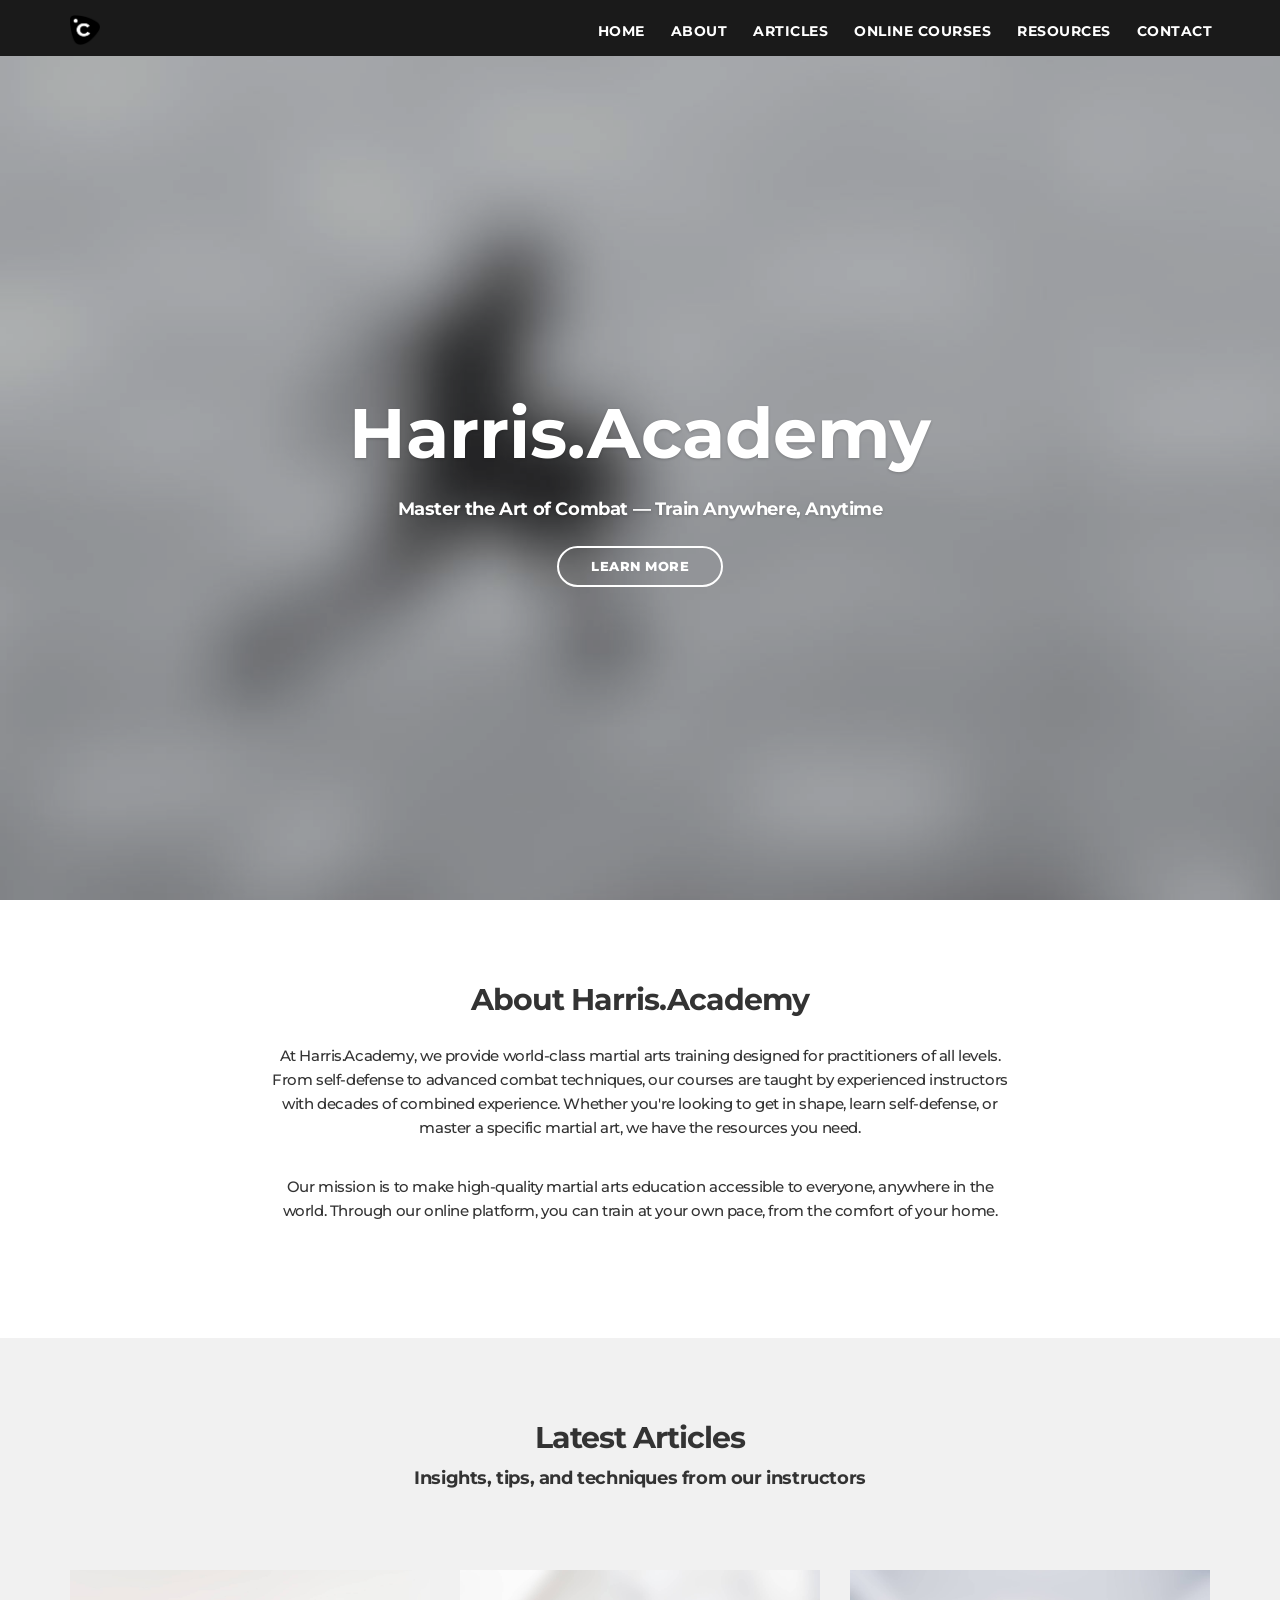
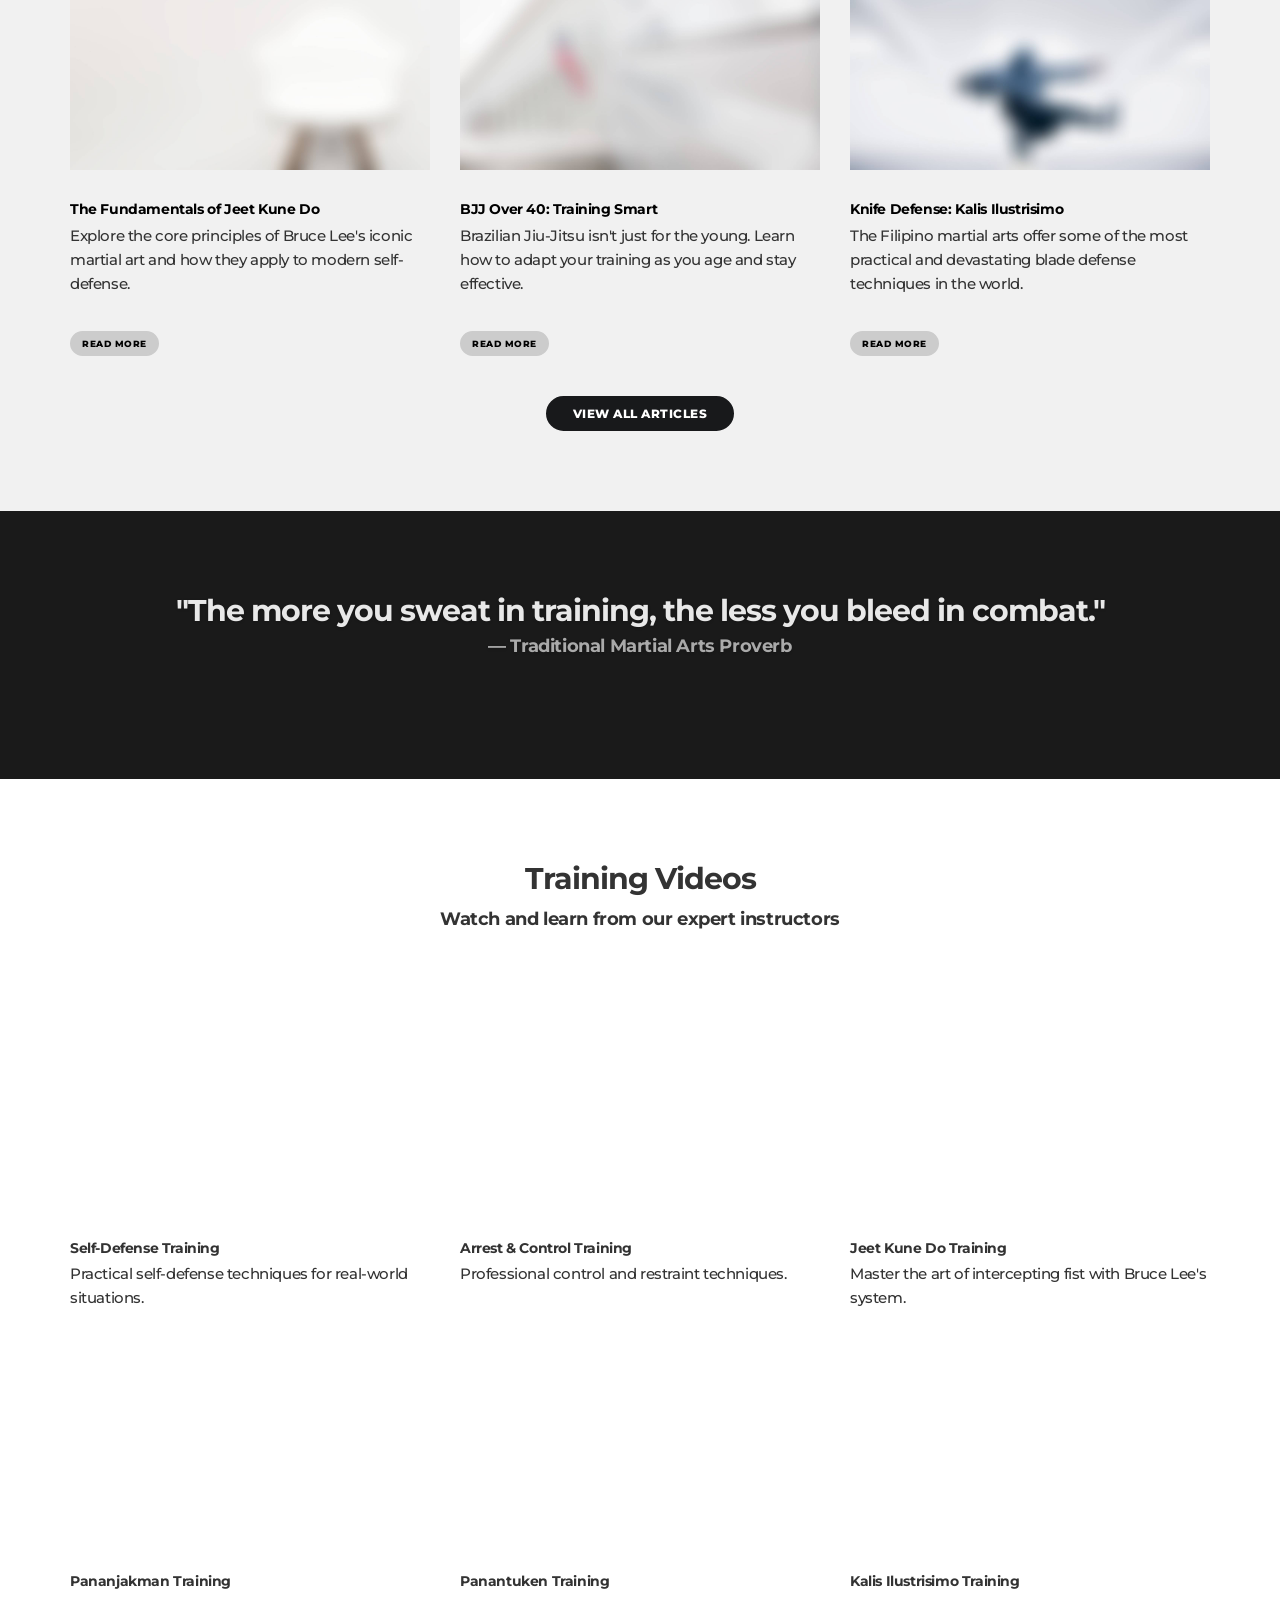
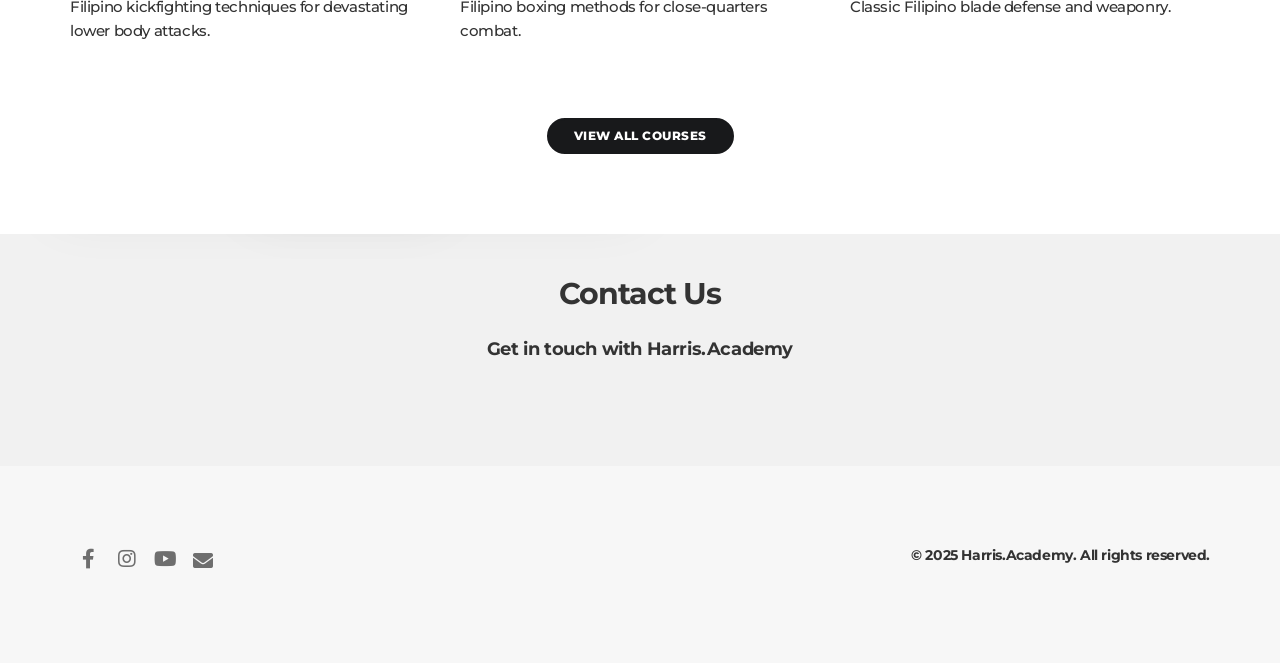
==== index.html @ e7376586 "Restructure site files to repo root for Vercel deployment" ====
<!DOCTYPE html>
<html lang="en">
  <head>
    <meta charset="utf-8">
    <meta http-equiv="X-UA-Compatible" content="IE=edge">
    <meta name="viewport" content="width=device-width, initial-scale=1">
    <link rel="shortcut icon" href="img/misc/favicon.png">
    <meta name="description" content="Harris.Academy - Martial Arts Training">
    <meta name="author" content="Harris.Academy">
    <title>Harris.Academy | Martial Arts Training
    </title>
    <link href="css/bootstrap.min.css" rel="stylesheet">
    <link href="css/main.css" rel="stylesheet">
    <link href="harris.css" rel="stylesheet">
  </head>
  <body class="top" id="page-top" data-spy="scroll" data-target=".navbar-fixed-top">

    <nav class="navbar navbar-custom navbar-fixed-top top-nav-collapse">
      <div class="container">
        <div class="navbar-header">
          <button class="navbar-toggle" type="button" data-toggle="collapse" data-target=".navbar-main-collapse"><span class="sr-only">Toggle navigation</span><span class="icon-bar"></span><span class="icon-bar"></span><span class="icon-bar"></span></button><a class="navbar-brand page-scroll" href="index.html">
              <img class="logo" src="img/logo.png" alt="Harris.Academy"><img class="logodark" src="img/logodark.png" alt="Harris.Academy"></a>
        </div>
        <div class="collapse navbar-collapse navbar-main-collapse">
          <ul class="nav navbar-nav navbar-right">
            <li class="hidden"><a href="#page-top"></a></li>
            <li><a href="index.html">Home</a></li>
            <li><a href="about.html">About</a></li>
            <li><a href="articles.html">Articles</a></li>
            <li><a href="courses.html">Online Courses</a></li>
            <li><a href="resources.html">Resources</a></li>
            <li><a href="#contact">Contact</a></li>
          </ul>
        </div>
      </div>
    </nav>
    <header class="intro" data-background="img/main/30.jpg">
      <div class="overlay"></div>
      <div class="intro-body">
        <h1>Harris.Academy</h1>
        <h4>Master the Art of Combat — Train Anywhere, Anytime</h4>
        <a class="btn btn-border btn-lg page-scroll" href="#about">Learn More</a>
      </div>
    </header>
    <section class="section-small" id="about">
      <div class="container">
        <div class="row">
          <div class="col-lg-8 col-lg-offset-2 text-center">
            <h2>About Harris.Academy</h2>
            <p>At Harris.Academy, we provide world-class martial arts training designed for practitioners of all levels. From self-defense to advanced combat techniques, our courses are taught by experienced instructors with decades of combined experience. Whether you're looking to get in shape, learn self-defense, or master a specific martial art, we have the resources you need.</p>
            <p>Our mission is to make high-quality martial arts education accessible to everyone, anywhere in the world. Through our online platform, you can train at your own pace, from the comfort of your home.</p>
          </div>
        </div>
      </div>
    </section>
    <section class="section-small bg-gray2" id="articles">
      <div class="container">
        <div class="row text-center">
          <h2>Latest Articles</h2>
          <h4>Insights, tips, and techniques from our instructors</h4>
        </div>
        <div class="row grid-pad">
          <div class="col-sm-6 col-md-4">
            <a href="article.html"><img class="img-responsive center-block" src="img/main/42.jpg" alt="">
              <h5>The Fundamentals of Jeet Kune Do</h5></a>
            <p>Explore the core principles of Bruce Lee's iconic martial art and how they apply to modern self-defense.</p>
            <a class="btn btn-gray btn-xs" href="article.html">Read more</a>
          </div>
          <div class="col-sm-6 col-md-4">
            <a href="article.html"><img class="img-responsive center-block" src="img/main/41.jpg" alt="">
              <h5>BJJ Over 40: Training Smart</h5></a>
            <p>Brazilian Jiu-Jitsu isn't just for the young. Learn how to adapt your training as you age and stay effective.</p>
            <a class="btn btn-gray btn-xs" href="article.html">Read more</a>
          </div>
          <div class="col-sm-6 col-md-4">
            <a href="article.html"><img class="img-responsive center-block" src="img/main/11.jpg" alt="">
              <h5>Knife Defense: Kalis Ilustrisimo</h5></a>
            <p>The Filipino martial arts offer some of the most practical and devastating blade defense techniques in the world.</p>
            <a class="btn btn-gray btn-xs" href="article.html">Read more</a>
          </div>
        </div>
        <div class="row text-center">
          <a class="btn btn-dark" href="articles.html">View All Articles</a>
        </div>
      </div>
    </section>
    <section class="bg-dark section-small text-center" style="min-height: 200px; display: flex; align-items: center; justify-content: center; padding: 80px 0;">
      <div class="container">
        <h2 style="margin-bottom: 20px;">"The more you sweat in training, the less you bleed in combat."</h2>
        <h4 class="dark-gray">— Traditional Martial Arts Proverb</h4>
      </div>
    </section>
    <section class="section-small" id="videos">
      <div class="container">
        <div class="row text-center">
          <h2>Training Videos</h2>
          <h4>Watch and learn from our expert instructors</h4>
        </div>
        <div class="row grid-pad">
          <div class="col-sm-6 col-md-4">
            <div class="embed-responsive embed-responsive-16by9">
              <iframe src="https://player.vimeo.com/video/1188746094?h=a420d07b43" allowfullscreen></iframe>
            </div>
            <h5>Self-Defense Training</h5>
            <p>Practical self-defense techniques for real-world situations.</p>
          </div>
          <div class="col-sm-6 col-md-4">
            <div class="embed-responsive embed-responsive-16by9">
              <iframe src="https://player.vimeo.com/video/1188745778?h=ada3bbeebc" allowfullscreen></iframe>
            </div>
            <h5>Arrest & Control Training</h5>
            <p>Professional control and restraint techniques.</p>
          </div>
          <div class="col-sm-6 col-md-4">
            <div class="embed-responsive embed-responsive-16by9">
              <iframe src="https://player.vimeo.com/video/1188745953?h=18d947d482" allowfullscreen></iframe>
            </div>
            <h5>Jeet Kune Do Training</h5>
            <p>Master the art of intercepting fist with Bruce Lee's system.</p>
          </div>
          <div class="col-sm-6 col-md-4">
            <div class="embed-responsive embed-responsive-16by9">
              <iframe src="https://player.vimeo.com/video/1188746008?h=ba9200f9ee" allowfullscreen></iframe>
            </div>
            <h5>Pananjakman Training</h5>
            <p>Filipino kickfighting techniques for devastating lower body attacks.</p>
          </div>
          <div class="col-sm-6 col-md-4">
            <div class="embed-responsive embed-responsive-16by9">
              <iframe src="https://player.vimeo.com/video/1188746030?h=68c624669d" allowfullscreen></iframe>
            </div>
            <h5>Panantuken Training</h5>
            <p>Filipino boxing methods for close-quarters combat.</p>
          </div>
          <div class="col-sm-6 col-md-4">
            <div class="embed-responsive embed-responsive-16by9">
              <iframe src="https://player.vimeo.com/video/1188745983?h=2b3f01112d" allowfullscreen></iframe>
            </div>
            <h5>Kalis Ilustrisimo Training</h5>
            <p>Classic Filipino blade defense and weaponry.</p>
          </div>
        </div>
        <div class="row text-center">
          <a class="btn btn-dark" href="courses.html">View All Courses</a>
        </div>
      </div>
    </section>
    <section class="bg-gray2" id="contact" style="padding: 40px 0;">
      <div class="container">
        <div class="row text-center">
          <h2>Contact Us</h2>
          <h4>Get in touch with Harris.Academy</h4>
        </div>
        <div class="row text-center">
          <div class="col-md-4 col-md-offset-2">
            <h5><i class="fa fa-envelope fa-fw"></i> Email</h5>
            <p>contact@harris.academy</p>
          </div>
          <div class="col-md-4">
            <h5><i class="fa fa-phone fa-fw"></i> Phone</h5>
            <p>+1 (555) 123-4567</p>
          </div>
        </div>
      </div>
    </section>
    <section class="section-small bg-gray footer">
      <div class="container">
        <div class="row">
          <div class="col-lg-4">
            <ul class="list-inline no-pad">
              <li><a href="#"><i class="fab fa-facebook-f fa-fw fa-lg"></i></a></li>
              <li><a href="#"><i class="fab fa-instagram fa-fw fa-lg"></i></a></li>
              <li><a href="#"><i class="fab fa-youtube fa-fw fa-lg"></i></a></li>
              <li><a href="#"><i class="fa fa-envelope fa-fw fa-lg"></i></a></li>
            </ul>
          </div>
          <div class="col-lg-4 col-lg-offset-4 text-right">
            <h5 class="no-pad">&copy; 2025 Harris.Academy. All rights reserved.</h5>
          </div>
        </div>
      </div>
    </section>
    <a class="topbtn page-scroll" href="#page-top"></a>
    <script src="js/jquery-3.3.1.min.js"></script>
    <script src="js/bootstrap.min.js"></script>
    <script src="js/jquery.easing.min.js"></script>
    <script src="js/jquery.countdown.min.js"></script>
    <script src="js/device.min.js"></script>
    <script src="js/form.min.js"></script>
    <script src="js/jquery.placeholder.min.js"></script>
    <script src="js/jquery.shuffle.min.js"></script>
    <script src="js/jquery.parallax.min.js"></script>
    <script src="js/jquery.circle-progress.min.js"></script>
    <script src="js/jquery.swipebox.min.js"></script>
    <script src="js/wow.min.js"></script>
    <script src="js/jquery.smartmenus.js"></script>
    <script src="js/main.js"></script>
  </body>
</html>
---- css/main.css ----
@charset "UTF-8";
/*!
    Concept - Smart multi-purpose html5 template
    To use this template you must have a license purchased at Themeforest (themeforest.com)
    Copyright 2000-2095 ForBetterWeb.com
 */
/*------------------------------------------------------------------

Table of contents
* Fonts
* Plugins
* Base structure
  * Preloader
  * Buttons
  * NavBar
  * Backgrounds and font color
  * Intro
    * Intro solid color
    * Video background
  * Forms
    * Subscribe form
  * Countdown
  * News - Blog grid
  * Team
  * Contact
  * Quote
  * Facts
  * Map
  * Carousel
    * Shop thumbnails carousel
  * Animated mouse
  * Text rotator
  * Number scroller
  * Testimonials
  * Portfolio
  * Pricing
  * Miscellaneous
  * Pager
  * Bars and charts
  * Shop
  * Media Queries
  * Magic background
  * Footer
* Stop animation on mobile device
* Icons
* Demo page

-------------------------------------------------------------------*/
/* Fonts */
@import "https://fonts.googleapis.com/css?family=Montserrat:200,500,700,800|Gloria+Hallelujah";
/* Fonts and Plugins */
@import url(../fonts/fontawesome/css/fontawesome.min.css);
@import url(../fonts/fontawesome/css/brands.min.css);
@import url(../fonts/fontawesome/css/solid.min.css);
@import url(../fonts/ionicons/css/ionicons.min.css);
@import url(../js/vegas/vegas.min.css);
@import url(animate.min.css);
@import url(swipebox.css);
/* Base structure */
html {
  width: 100% !important;
  height: 100% !important;
}

body {
  width: 100% !important;
  height: 100% !important;
  font: 500 15px/1.6 Montserrat, sans-serif;
  letter-spacing: -0.4px;
  background-color: #fff;
  -webkit-font-smoothing: antialiased;
}

h1, h2, h3, h4, h5, h6 {
  margin: 0 0 25px;
  line-height: 1.3;
  font-weight: 700;
  letter-spacing: -1px;
}

h3, h4, h5, h6 {
  letter-spacing: -0.4px;
}

/* Preloader */
#preloader {
  top: 0;
  left: 0;
  right: 0;
  bottom: 0;
  position: absolute;
  background-color: #fff;
  z-index: 99999;
  height: 100%;
  width: 100%;
  overflow: hidden;
}

#status {
  position: absolute;
  left: 47%;
  top: 50%;
  margin: auto;
  width: 49px;
  height: 49px;
  border-radius: 50%;
  display: inline-block;
  vertical-align: middle;
  background: #999;
  animation: 1.15s infinite ease-in-out;
  -webkit-animation: 1.15s infinite ease-in-out;
  -moz-animation: 1.15s infinite ease-in-out;
  animation-name: loader;
  -webkit-animation-name: loader;
  -moz-animation-name: loader;
}
#status:before, #status:after {
  animation: 1.15s infinite ease-in-out;
  -webkit-animation: 1.15s infinite ease-in-out;
  -moz-animation: 1.15s infinite ease-in-out;
}
#status:before, #status:after {
  width: 100%;
  height: 100%;
  border-radius: 50%;
  position: absolute;
  top: 0;
  left: 0;
}

@keyframes loader {
  from {
    transform: scale(0);
    opacity: 1;
  }
  to {
    transform: scale(1);
    opacity: 0.5;
  }
}
@-ms-keyframes loader {
  from {
    -ms-transform: scale(0);
    opacity: 1;
  }
  to {
    -ms-transform: scale(1);
    opacity: 0.5;
  }
}
@-webkit-keyframes loader {
  from {
    -webkit-transform: scale(0);
    opacity: 1;
  }
  to {
    -webkit-transform: scale(1);
    opacity: 0.5;
  }
}
@-moz-keyframes loader {
  from {
    -moz-transform: scale(0);
    opacity: 1;
  }
  to {
    -moz-transform: scale(1);
    opacity: 0.5;
  }
}
.no-transform {
  text-transform: none;
}

p {
  margin: 0 0 35px;
}

a {
  text-decoration: none;
  color: #000;
  -webkit-transition: all 0.3s ease;
  -moz-transition: all 0.3s ease;
  transition: all 0.3s ease;
}
a img {
  -webkit-transition: all 0.3s ease;
  -moz-transition: all 0.3s ease;
  transition: all 0.3s ease;
}

img {
  -webkit-filter: blur(0);
  filter: blur(0);
}

a, img, :focus, input {
  outline: none !important;
}

a:hover, a:focus {
  color: #666;
  text-decoration: none;
}
a img:hover {
  opacity: 0.75;
}

.no-pad {
  padding-top: 0 !important;
  padding-right: 0 !important;
  padding-bottom: 0 !important;
  padding-left: 0 !important;
  margin-top: 0 !important;
  margin-right: 0 !important;
  margin-bottom: 0 !important;
  margin-left: 0 !important;
}

.no-pad-btm {
  padding-bottom: 0 !important;
  margin-bottom: 0 !important;
}

.no-pad-top {
  padding-top: 0 !important;
}

.overlay {
  background: rgba(7, 9, 21, 0.5);
}

.overlay-white {
  background: rgba(255, 255, 255, 0.85);
  color: #555 !important;
  text-shadow: none;
}

.overlay, .overlay-white {
  width: 100%;
  height: 100%;
  position: absolute;
  z-index: -1;
  top: 0;
  left: 0;
}

.image-overlay {
  padding: 0;
  margin-top: -150px;
  z-index: 999;
  position: relative;
}

@media (max-width: 1199px) {
  .image-overlay {
    margin-top: 0;
  }
}
.breadcrumb {
  background-color: transparent;
  padding: 15px 15px;
}

section, .section {
  position: relative;
  z-index: 992;
  padding-top: 160px;
  padding-bottom: 160px;
  background-color: #fff;
  overflow: hidden;
}

.section-small {
  padding-top: 80px;
  padding-bottom: 80px;
  min-height: auto !important;
}

.section-offcet {
  overflow: inherit;
}

.list-inline > li {
  padding-bottom: 10px;
  vertical-align: bottom;
}

input, textarea {
  border-radius: 50px !important;
}

.dropdown-menu, .panel, .progress, .list-group-item, select {
  border-radius: 6px !important;
}

.nav .label {
  padding: 0.4em 0.7em 0.3em 0.7em;
}

.label-danger {
  background-color: #c00;
}

.badge {
  line-height: inherit;
  border-radius: 15px !important;
}

.dark-gray {
  color: #999;
}

.gray {
  color: #ccc;
}

.blue {
  color: #5bc0df;
}

.violet {
  color: #ff4081;
}

.pastel {
  color: #9aa8b1;
}

.text-black {
  color: #000;
}

.white {
  color: #fff;
}

/* Buttons */
.btn {
  font-size: 12px !important;
  letter-spacing: 0.5px;
  outline: 0;
  text-transform: uppercase;
  -webkit-transition: all 0.3s ease-in-out;
  -moz-transition: all 0.3s ease-in-out;
  transition: all 0.3s ease-in-out;
  text-shadow: none;
  text-decoration: none;
  padding: 7px 25px;
  border-radius: 40px;
  font-weight: 800;
}
.btn:hover {
  box-shadow: none;
}

.btn-lg {
  font-size: 13px !important;
  padding: 10px 32px;
}

.btn-sm {
  font-size: 10px !important;
}

.btn-xs {
  font-size: 9px !important;
  padding: 4px 10px;
}

.btn-border {
  border: 2px solid #fff;
  color: #fff !important;
  background-color: transparent;
}

.btn-dark-border {
  border: 2px solid #000;
  color: #000;
  background-color: transparent;
}

.btn-white {
  border: 2px solid #fff;
  color: #000 !important;
  background-color: #fff;
  box-shadow: 0 0 20px 0 rgba(0, 0, 0, 0.05);
}

.btn-gray {
  border: 2px solid #ccc;
  background-color: #ccc;
  color: #000 !important;
}

.btn-dark {
  border: 2px solid #18191B;
  background-color: #18191B;
  color: #fff !important;
}

.btn-Concept {
  border: 2px solid #9aa8b1;
  background-color: #9aa8b1;
  color: #fff !important;
}

.btn-violet {
  border: 2px solid #ff4081;
  background-color: #ff4081;
  color: #fff !important;
}

.btn-border:focus, .btn-dark-border:focus, .btn-gray:focus, .btn-border:focus, .btn-white:focus, .btn-Concept:focus, .btn-violet:focus {
  opacity: 1;
}

.btn:hover {
  opacity: 0.85 !important;
}

.input-group-lg > .form-control, .input-group-lg > .input-group-addon, .input-group-lg > .input-group-btn > .btn {
  border-radius: 50px;
  margin: 0;
}

.input-group-btn .btn {
  margin-left: -30px !important;
  z-index: 9;
}

a .fa, a .icon {
  text-decoration: none;
  -webkit-transition: all 0.3s ease-in-out;
  -moz-transition: all 0.3s ease-in-out;
  transition: all 0.3s ease-in-out;
}

.iconsmall {
  font-size: 46px;
  float: left;
  line-height: 54px;
  padding-right: 10px;
}

.icon-big {
  font-size: 80px !important;
  display: block !important;
  line-height: 75px !important;
  padding: 15px;
}

.intro-body .icon-big {
  padding: 20px;
}

.classic {
  font-family: "Gloria Hallelujah";
  font-weight: normal !important;
  letter-spacing: 0;
  transform: rotate(-3deg) !important;
  -moz-transform: rotate(-3deg) !important;
  -webkit-transform: rotate(-3deg) !important;
  text-transform: none;
  display: inline-block;
  font-size: 22px;
  padding: 5px;
}

.classic-gradient {
  background: -moz-linear-gradient(#ccc, #000);
  background: -webkit-linear-gradient(#ccc, #000);
  background: linear-gradient(#ccc, #000);
  color: transparent;
  background-clip: text;
  -webkit-background-clip: text;
}

.classic-big {
  font-size: 70px !important;
  line-height: 60px;
  font-weight: normal !important;
  letter-spacing: -1px !important;
  text-transform: none !important;
  padding-bottom: 0;
  display: block;
}

.bg-dark .classic {
  background: transparent;
  color: #fff;
}

.text-gradient {
  background: linear-gradient(to bottom left, #aee5ff, #005279);
  -webkit-background-clip: text;
  -webkit-text-fill-color: transparent;
}

.text-gradient-gray {
  background: linear-gradient(to bottom left, #ccc, #000);
  -webkit-background-clip: text;
  -webkit-text-fill-color: transparent;
}

::-moz-selection, ::selection {
  color: #fff;
  background: #000;
}

ul, ol {
  margin-bottom: 1.5em;
}

a .la {
  opacity: 0.6 !important;
}
a .la:hover {
  opacity: 0.9;
}

.float-left {
  float: left;
}

.float-right {
  float: right;
}

.fa {
  vertical-align: middle;
}

/* NavBar */
.navbar-custom {
  font-family: Montserrat, sans-serif;
  margin-bottom: 0;
  border-bottom: transparent;
  text-transform: uppercase;
  color: rgba(0, 0, 0, 0.9);
  -webkit-transition: all 0.8s ease;
  -moz-transition: all 0.8s ease;
  transition: all 0.8s ease;
}
.navbar-custom .navbar-brand {
  font-size: 32px;
  font-weight: 500;
  letter-spacing: -0.01em;
  text-transform: none;
  /* padding: 17px 5px 12px 15px; */
}
.navbar-custom img {
  display: inline-block;
}
.navbar-custom.top-nav-collapse {
  background-color: #fff;
  /* border-bottom: 1px solid #eee; */
}
.navbar-custom.top-nav-collapse a {
  color: #000;
}
.navbar-custom.top-nav-collapse .navbar-brand {
  font-size: 22px;
}

.navbar-fixed-top .container {
  width: auto;
}

@media (min-width: 1200px) {
  .top-nav-collapse .container {
    width: 1170px !important;
  }
}
.navbar-custom .navbar-brand .logo {
  max-height: 42px;
  display: inline-block;
}

.logoborder {
  border: 1px solid #fff;
  padding: 12px 18px;
  max-height: 48px !important;
  margin-top: -10px;
  font-size: 20px;
}

.logobig {
  font-size: 30px;
}
.logobig .icon-big {
  line-height: 1px;
  margin-top: -25px;
}

.logobig .classic {
  font-size: 36px;
  transform: rotate(0) !important;
  -moz-transform: rotate(0) !important;
  -webkit-transform: rotate(0) !important;
}

.logodark.classic {
  font-size: 40px;
  margin-top: -8px;
}

.supcircle {
  background-color: #5bc0de;
  color: #fff;
  padding: 4px 8px;
  font-size: 16px;
  position: absolute;
  margin: 14px -15px;
  line-height: 16px;
  border-radius: 50% !important;
  font-weight: bold;
}

.navbar-custom.top-nav-collapse .navbar-brand .logo {
  max-height: 24px;
}
.navbar-custom .navbar-brand .logodark {
  display: none;
}
.navbar-custom.top-nav-collapse .navbar-brand .logodark, .navbar-custom .navbar-brand .logo {
  display: inline-block;
}
.navbar-custom.top-nav-collapse .navbar-brand .logo {
  display: none;
}
.navbar-custom.top-nav-collapse .navbar-brand .logodark {
  max-height: 30px;
}
.navbar-custom .navbar-brand i {
  vertical-align: middle;
}
.navbar-custom .navbar-brand:focus {
  outline: 0;
}
.navbar-custom .navbar-brand .navbar-toggle {
  padding: 4px 6px;
  font-size: 16px;
  color: #fff;
}
.navbar-custom .navbar-brand .navbar-toggle:focus, .navbar-custom .navbar-brand .navbar-toggle:active {
  outline: 0;
}

.nav > li > a {
  padding: 21px 13px 15px;
}

.navbar-custom a {
  color: #fff;
  font-size: 14px;
  text-transform: uppercase;
  text-decoration: none;
  letter-spacing: 0.5px;
  font-weight: 700;
}
.navbar-custom .nav li a {
  -webkit-transition: all 0.4s ease-in-out;
  -moz-transition: all 0.4s ease-in-out;
  transition: all 0.4s ease-in-out;
}
.navbar-custom .nav li a:hover, .navbar-custom .nav li a:focus, .navbar-custom .nav li a:active {
  outline: 0;
  background-color: transparent;
}
.navbar-custom .nav li.active {
  outline: 0;
  background-color: transparent !important;
}
.navbar-custom .nav li.active a {
  color: #789 !important;
}
.navbar-custom .nav li.active a:hover {
  color: #789;
}

.dropdown-menu {
  background-color: rgba(255, 255, 255, 0.95);
  color: #fff;
  min-width: 230px !important;
  right: 0;
  left: auto;
  border: 0;
}
.dropdown-menu > li > a {
  font-size: 11px;
  padding: 11px 18px;
  white-space: nowrap;
}
.dropdown-menu > .active > a {
  color: #333 !important;
  background-color: transparent;
}
.dropdown-menu > .active > a:focus, .dropdown-menu > .active > a:hover {
  background-color: transparent;
}

.nav .open > a {
  background-color: transparent;
  border-color: transparent;
}
.nav .open > a:focus, .nav .open > a:hover {
  background-color: transparent;
  border-color: transparent;
}

.search-form {
  margin: 5px 10px;
  width: 250px;
  font-size: 14px;
}
.search-form .form-control {
  color: #ccc !important;
}

.search-button {
  width: 42px;
  height: 40px;
  line-height: 38px;
  margin-top: -12px;
  position: absolute;
  top: 50%;
  right: 12px;
  overflow: hidden;
  background: transparent;
  color: #888;
  border: none;
  outline: none;
}

.search-form {
  padding: 10px;
  width: 100%;
  border-bottom: #555;
  margin: 0;
}

.nav .badge {
  color: #fff;
  padding: 5px 6px 4px 7px;
  position: absolute;
  margin: -10px -4px;
  line-height: 1;
  border-radius: 50% !important;
  border: #dadada 2px solid;
}

.navbar-toggle {
  padding: 10px 0;
}
.navbar-toggle .icon-bar {
  width: 30px;
  border-radius: 0;
  background: #fff;
}

.top-nav-collapse .icon-bar {
  background: #333;
}

.navbar-custom.nav-bright a {
  color: #333;
}

.vmenu {
  display: inline-block;
  margin: 0;
  padding: 0;
}

a.btn-nav .btn {
  margin: 30px 0 109px;
}

.navbar-custom .nav .dropdown-menu li a.btn-nav:hover {
  background-color: transparent;
}

.menu-divider {
  width: 1px;
  border-right: 1px solid #b3b3b3;
  line-height: 18px;
  margin: 23px 15px 0;
}

.dropdown-menu strong {
  padding: 20px 0 16px 18px;
  display: block;
  font-size: 13px;
  font-weight: bold;
  line-height: 1px;
  color: #555 !important;
}

.nav .active {
  height: auto !important;
}

.dropdown-menu {
  padding: 10px 0;
}

.navbar-nav:not(.sm-collapsible) ul .caret {
  position: absolute;
  right: 0;
  margin-top: 6px;
  margin-right: 15px;
  border-top: 4px solid transparent;
  border-bottom: 4px solid transparent;
  border-left: 4px dashed;
}
.navbar-nav:not(.sm-collapsible) ul a.has-submenu {
  padding-right: 30px;
}
.navbar-nav.sm-collapsible .caret, .navbar-nav.sm-collapsible ul .caret {
  position: absolute;
  right: 0;
  margin: -25px 14px 0 0;
  padding: 0;
  width: 32px;
  height: 26px;
  line-height: 24px;
  text-align: center;
  border-width: 1px;
  border-style: solid;
}
.navbar-nav.sm-collapsible .caret:before {
  content: "+";
  font-family: monospace;
  font-size: 20px;
}
.navbar-nav.sm-collapsible .open > a > .caret:before {
  content: "-";
}
.navbar-nav.sm-collapsible a.has-submenu {
  padding-right: 50px;
}
.navbar-nav.sm-collapsible[data-sm-skip-collapsible-behavior] .caret, .navbar-nav.sm-collapsible[data-sm-skip-collapsible-behavior] ul .caret {
  position: static;
  margin: 0 0 0 2px;
  padding: 0;
  width: 0;
  height: 0;
  border-top: 4px dashed;
  border-right: 4px solid transparent;
  border-bottom: 0;
  border-left: 4px solid transparent;
}
.navbar-nav.sm-collapsible[data-sm-skip-collapsible-behavior] .caret:before {
  content: "" !important;
}
.navbar-nav.sm-collapsible[data-sm-skip-collapsible-behavior] a.has-submenu {
  padding-right: 15px;
}
.navbar-nav span.scroll-up, .navbar-nav span.scroll-down {
  position: absolute;
  display: none;
  visibility: hidden;
  height: 20px;
  overflow: hidden;
  text-align: center;
}
.navbar-nav span.scroll-up-arrow {
  position: absolute;
  top: -2px;
  left: 50%;
  margin-left: -8px;
  width: 0;
  height: 0;
  overflow: hidden;
  border-top: 7px dashed transparent;
  border-right: 7px dashed transparent;
  border-bottom: 7px solid;
  border-left: 7px dashed transparent;
}
.navbar-nav span.scroll-down-arrow {
  position: absolute;
  left: 50%;
  margin-left: -8px;
  width: 0;
  height: 0;
  overflow: hidden;
  border-top: 7px dashed transparent;
  border-right: 7px dashed transparent;
  border-bottom: 7px solid;
  border-left: 7px dashed transparent;
  top: 6px;
  border-top: 7px solid;
  border-right: 7px dashed transparent;
  border-bottom: 7px dashed transparent;
  border-left: 7px dashed transparent;
}
.navbar-nav.sm-collapsible ul .dropdown-menu > li > a, .navbar-nav.sm-collapsible ul .dropdown-menu .dropdown-header {
  padding-left: 35px;
}
.navbar-nav.sm-collapsible ul ul .dropdown-menu > li > a, .navbar-nav.sm-collapsible ul ul .dropdown-menu .dropdown-header {
  padding-left: 45px;
}
.navbar-nav.sm-collapsible ul ul ul .dropdown-menu > li > a, .navbar-nav.sm-collapsible ul ul ul .dropdown-menu .dropdown-header {
  padding-left: 55px;
}
.navbar-nav.sm-collapsible ul ul ul ul .dropdown-menu > li > a, .navbar-nav.sm-collapsible ul ul ul ul .dropdown-menu .dropdown-header {
  padding-left: 65px;
}
.navbar-nav .dropdown-menu > li > a {
  white-space: normal;
}
.navbar-nav ul.sm-nowrap > li > a {
  white-space: nowrap;
}
.navbar-nav.sm-collapsible ul.sm-nowrap > li > a {
  white-space: normal;
}

.navbar-right ul.dropdown-menu {
  left: auto;
  right: 0;
}

.dropdown-menu .fa {
  opacity: 0.5 !important;
  line-height: 13px !important;
}

.nav .fa {
  font-size: 16px;
  line-height: 1px;
}
.nav .fa-angle-down {
  font-size: 13px;
}
.nav .fa, .nav a .fa {
  opacity: 1 !important;
}
.nav .fa-plus {
  font-size: 12px;
}

@media (min-width: 991px) {
  .search-form input {
    background: transparent;
    border: 0;
    width: 200px;
  }

  .navbar-custom {
    padding: 40px 30px;
    border-bottom: 0;
    background: transparent;
  }
  .navbar-custom.top-nav-collapse {
    padding: 0 30px;
    background-color: #fff;
  }
  .navbar-custom .nav .dropdown-menu li a:hover {
    background-color: #ddd;
  }

  @-webkit-keyframes fadeInUniversal {
    0% {
      opacity: 0;
      transform: translate(0, -40px);
    }
    100% {
      opacity: 1;
      transform: translate(0, 0);
    }
  }
  @keyframes fadeInUniversal {
    0% {
      opacity: 0;
      transform: translate(0, -40px);
    }
    100% {
      opacity: 1;
      transform: translate(0, 0);
    }
  }
  li:hover ul.dropdown-menu {
    opacity: 1;
    -webkit-animation: fadeInUniversal 0.7s;
    animation: fadeInUniversal 0.7s;
    -webkit-animation-fill-mode: forwards;
    animation-fill-mode: forwards;
  }

  ul.nav li.dropdown:hover > ul.dropdown-menu {
    display: block;
  }

  .navbar-left {
    float: right !important;
  }

  ul.dropdown-menu.columns-2 {
    left: 0 !important;
    padding: 20px 22px 25px;
  }
  ul.dropdown-menu.columns-3 {
    left: 0 !important;
    padding: 20px 22px 25px;
    -moz-column-count: 3;
    -webkit-column-count: 3;
    column-count: 3;
    min-width: 860px !important;
  }
  ul.dropdown-menu.columns-2 {
    -moz-column-count: 2;
    -webkit-column-count: 2;
    column-count: 2;
    min-width: 380px !important;
  }

  .columns2 .btn-white, .columns3 .btn-white {
    margin-top: 12px;
    display: inline-block;
  }

  .navbar-fixed-top .caret, .navbar-fixed-top .open > .dropdown-menu {
    display: none;
  }

  .angle-right:after {
    float: right;
    font-family: "Font Awesome 5 Free";
    content: "";
    color: inherit;
    position: absolute;
    right: 20px;
  }
}
@media (max-width: 991px) {
  .dropdown-menu {
    padding: 0;
  }
}
@media (max-width: 990px) {
  p.empty {
    display: none;
  }

  .search-button {
    margin-top: 0;
  }

  .nav .badge {
    margin: 2px 4px;
  }
  .nav a {
    border-bottom: 1px solid rgba(0, 0, 0, 0.05) !important;
    color: #000 !important;
  }
  .nav a:focus {
    border-bottom: 1px solid rgba(0, 0, 0, 0.05) !important;
  }

  .navbar-header {
    float: none;
  }

  .navbar-left, .navbar-right {
    float: none !important;
  }

  .navbar-toggle {
    display: block;
  }

  .navbar-collapse {
    background-color: #eee !important;
    border-top: 1px solid transparent;
    box-shadow: inset 0 1px 0 rgba(255, 255, 255, 0.1);
  }
  .navbar-collapse.collapse {
    display: none !important;
  }

  .navbar-nav {
    float: none !important;
    margin-top: 7px;
  }
  .navbar-nav > li {
    float: none;
  }
  .navbar-nav > li > a {
    padding-top: 14px;
    padding-bottom: 14px;
  }

  .collapse.in {
    display: block !important;
  }

  .navbar-collapse.in {
    overflow-y: auto !important;
  }

  .navbar-nav .open .dropdown-menu {
    position: static;
    float: none;
    width: auto;
    margin-top: 0;
    background-color: transparent;
    border: 0;
    box-shadow: none;
  }
  .navbar-nav .open .dropdown-menu > li > a, .navbar-nav .open .dropdown-menu .dropdown-header {
    padding: 10px 15px 10px 25px;
  }

  .navbar-inverse .navbar-nav .open .dropdown-menu > li > a {
    color: #999;
  }
  .navbar-inverse .navbar-nav .open .dropdown-menu > li > a:hover, .navbar-inverse .navbar-nav .open .dropdown-menu > li > a:focus {
    color: #fff;
    background-color: transparent;
    background-image: none;
  }
}
/* NavBar Center */
.navbar-center .navbar-brand {
  transform: translateX(-50%);
  left: 51%;
  position: absolute;
  padding: 14px 0;
  margin-left: 0;
}

.navbar-center {
  padding-left: 0 !important;
  padding-right: 0 !important;
}

.navbar-center .nav > li > a {
  padding: 21px 12px 15px !important;
}

@media (min-width: 1170px) {
  .navbar-center .container {
    width: 1170px;
    padding-left: 0;
    padding-right: 0;
  }
}
/* NavBar Wide */
@media (min-width: 991px) {
  .navbar-custom.top-nav-collapse {
    padding: 0 !important;
  }
}
/* NavBar Landing */
.landing-nav .toggle-btn:hover, .landing-nav a:hover {
  opacity: 0.9;
}

.landing-nav nav {
  background-color: rgba(0, 0, 0, 0.8);
  position: fixed;
  top: 0;
  left: 0;
  width: 100%;
  height: 100%;
  opacity: 0;
  visibility: hidden;
  transition: all 0.5s ease-in-out;
  z-index: 999;
  display: flex;
  align-items: center;
  justify-content: center;
  flex-direction: column;
}

.landing-nav nav ul {
  list-style-type: none;
  padding: 0;
  margin: 0;
  transition: all 0.3s ease-in-out;
}

.landing-nav nav ul li {
  transform: translateY(50px);
  opacity: 0;
}

.landing-nav nav ul li a {
  display: block;
  font-size: 26px;
  text-decoration: none;
  padding: 10px 5px;
  text-align: center;
  color: #fff;
  font-weight: bold;
  transition: all 0.2s ease-in-out;
  text-shadow: 1px 1px 2px rgba(0, 0, 0, 0.5);
}

.landing-nav, .landing-nav a {
  color: #fff;
}

.landing-nav a:hover:after {
  width: 100%;
  left: 0;
}

.landing-nav a:after {
  bottom: 0;
  content: "";
  display: block;
  height: 2px;
  background: #5bc0df;
  transition: width 1s ease 0s, left 0.5s ease 0s;
  width: 0;
}

.toggle-btn {
  display: block;
  position: fixed;
  z-index: 9999;
  top: 50px;
  right: 50px;
  cursor: pointer;
  transition: all 0.5s;
}

.top-nav-collapse .toggle-btn {
  top: 40px;
  right: 40px;
}

.toggle-btn .bar {
  width: 40px;
  height: 3px;
  margin: 6px auto;
  transition: all 0.3s;
}

.landing-nav .logo, .landing-nav .logodark {
  max-height: 60px;
  position: absolute;
  top: 50px;
  left: 50px;
}

.landing-nav.top-nav-collapse .logodark {
  max-height: 50px;
  opacity: 1;
  top: 40px;
  left: 40px;
}

.landing-nav .logodark {
  opacity: 0;
}

.landing-nav.top-nav-collapse .logo {
  opacity: 0;
}

.toggle-btn .bar {
  background-color: #fff;
}

.toggle-btn-white .bar {
  background-color: #fff !important;
}

.toggle-btn-black .icon-bar {
  background-color: #000 !important;
}

.top-nav-collapse .toggle-btn .bar {
  background-color: #000;
}

.toggle-btn .bar:nth-child(2) {
  margin-right: 5px;
}

.toggle-btn .bar:nth-child(2):hover {
  margin-right: 0px;
}

#toggle:checked ~ nav {
  opacity: 1;
  visibility: visible;
}

#toggle:checked ~ nav ul li {
  transform: translateY(0px);
  opacity: 1;
}

#toggle:checked ~ nav ul li {
  transition: all 0.3s cubic-bezier(0.6, 0, 0.8, 1.5) 0.3s;
}

#toggle:checked + label.toggle-btn .bar {
  background-color: #fff;
}

#toggle:checked + label.toggle-btn .bar:nth-child(2) {
  transform: translateX(50px);
  opacity: 0;
}

#toggle:checked + label.toggle-btn .bar:nth-child(1) {
  transform: translateY(10px) rotate(45deg);
}

#toggle:checked + label.toggle-btn .bar:nth-child(3) {
  transform: translateY(-8px) rotate(-45deg);
}

.logolanding {
  max-height: 120px;
  margin: 25px 0;
}

.landing-nav .footer {
  position: fixed;
  bottom: 30px;
}

/* Backgrounds and font color */
.bg-gray {
  background-color: #f7f7f7;
}

.bg-gray2 {
  background-color: #f1f1f1;
}

.bg-transparent {
  background-color: transparent;
}

.bg-dark {
  background-color: #18191B;
}

.bg-dark2 {
  background-color: rgba(12, 13, 15, 0.98);
}

.bg-custom-section {
  background-position: center !important;
  background-repeat: no-repeat !important;
  background-size: cover !important;
}

.small-header {
  position: relative;
  z-index: 1;
  padding-top: 142px;
  padding-bottom: 55px;
}
.small-header.bg-dark:before, .small-header.bg-transparent:before, .small-header.bg-img:before, .small-header.bg-img2:before, .small-header.bg-img3:before, .small-header.bg-img4:before, .small-header.bg-img5:before, .small-header.bg-img6:before {
  background: rgba(7, 9, 21, 0.5);
  content: " ";
  left: 0;
  top: 0;
  position: absolute;
  width: 100%;
  height: 100%;
  z-index: -9;
}
.small-header .bg-white h2, .small-header .bg-white h3 {
  color: #789;
}

@media (max-width: 992px) {
  .small-header {
    text-align: center !important;
  }
  .small-header .text-right {
    text-align: center !important;
  }
}
.bg-img-custom-small {
  min-height: 500px;
}

.bg-img-custom, .bg-img-custom-small, .bg-dark, .bg-dark2, .bg-transparent, .bg-img, .bg-img2, .bg-img3, .bg-img4, .bg-img5, .bg-img6 {
  color: rgba(255, 255, 255, 0.9) !important;
  text-shadow: 0 1px 3px rgba(0, 0, 0, 0.2);
}

.bg-img-custom a {
  color: #fff !important;
  text-shadow: 0 1px 3px rgba(0, 0, 0, 0.2);
}

.bg-img {
  background: url(../img/main/35.jpg);
}

.bg-img2 {
  background: url(../img/main/18.jpg);
}

.bg-img3 {
  background: url(../img/main/2.jpg);
}

.bg-img4 {
  background: url(../img/main/10.jpg);
}

.bg-img5 {
  background: url(../img/main/0.jpg);
}

.bg-img6 {
  background: url(../img/main/40.jpg);
}

.bg-img7 {
  background: url(../img/misc/background.png);
}

.bg-img-custom, .bg-img-custom-static, .bg-img-custom-small, .bg-img, .bg-img2, .bg-img3, .bg-img4, .bg-img5, .bg-img6, .bg-img7 {
  background-attachment: fixed;
  background-repeat: no-repeat;
  background-position: 50% 50%;
  -webkit-background-size: cover;
  -moz-background-size: cover;
  background-size: cover;
  /* MAGIC HAPPENS HERE */
  transform: translateZ(0);
  -moz-transform: translatez(0);
  -ms-transform: translatez(0);
  -o-transform: translatez(0);
  -webkit-transform: translateZ(0);
}

.bg-img-custom, .bg-img-custom-small, .bg-dark a, .bg-dark2 a, .bg-transparent a, .bg-img a, .bg-img2 a, .bg-img3 a, .bg-img4 a, .bg-img5 a, .bg-img6 a, .bg-primary a {
  color: #fff;
}

.bg-img-custom a:hover, .bg-img-custom-small a:hover, .bg-dark a:hover, .bg-dark2 a:hover, .bg-transparent a:hover, .bg-img a:hover, .bg-img2 a:hover, .bg-img3 a:hover, .bg-img4 a:hover, .bg-img5 a:hover, .bg-img6 a:hover {
  color: rgba(255, 255, 255, 0.8);
}

.bg-white {
  background-color: #fff;
  border-top: 1px solid #eee;
  border-bottom: 1px solid #eee;
  color: #222 !important;
  text-shadow: none !important;
}
.bg-white a {
  color: #555 !important;
}

/* Intro */
.intro {
  display: table;
  text-align: center;
  width: 100%;
  color: #fff;
  text-shadow: 0 1px 3px rgba(0, 0, 0, 0.2);
  overflow: hidden;
  position: relative;
  background-repeat: no-repeat;
  background-position: center center;
  height: 100% !important;
  z-index: 0;
  -webkit-background-size: cover;
  -moz-background-size: cover;
  background-size: cover;
}
.intro a {
  color: #fff;
}
.intro a:hover {
  color: #ccc;
  text-decoration: none;
}

.introhalf {
  height: 50% !important;
}

.intro .intro-body {
  display: table-cell;
  vertical-align: middle;
  padding: 150px 0 70px;
  width: 100%;
  position: relative;
  z-index: 1;
}

.bottom-hero, .bottom .intro-body {
  vertical-align: bottom;
  width: 500px;
  overflow: hidden;
  display: block;
  position: absolute;
  bottom: 30px;
  right: 100px;
}

.bottom-center {
  vertical-align: bottom;
  position: absolute;
  bottom: 45px;
  width: 100%;
}

@media (max-width: 990px) {
  .bottom .intro-body {
    right: auto;
    width: 100%;
    padding: 40px;
  }
}
.introhalf .intro-body {
  padding: 180px 0 110px;
}

.transparent, transparent a, transparent h1 {
  color: #000 !important;
  text-shadow: none;
}

.transformx:before {
  transform: skewX(7deg);
  transform-origin: top right;
  right: 0;
  left: auto;
  width: 830px;
  content: "";
  top: 0;
  position: fixed;
  height: 100%;
  z-index: -9;
}

.transformx.orange:before {
  background: rgba(255, 100, 0, 0.6);
}

.transformx.black:before {
  background: rgba(0, 0, 0, 0.5);
}

.intro h1 {
  font-size: 70px;
  line-height: 80px;
  letter-spacing: 0;
}
.intro h1.intro-small {
  font-size: 65px;
  line-height: 65px;
}
.intro .small {
  font-size: 50px;
  line-height: 50px;
}
.intro .lead {
  margin: 40px 0 0;
}

.intro-fullscreen {
  display: flex;
  align-items: center;
  justify-content: center;
  flex-direction: column;
  width: 100%;
}
.intro-fullscreen .small {
  font-size: 85%;
}

@keyframes kenburns {
  0% {
    transform: scale(1.2);
  }
  100% {
    transform: scale(1);
  }
}
@media (min-width: 768px) {
  .intro {
    padding: 0;
  }
}
/* Intro solid color */
.solid-color .intro-body:before {
  background: transparent !important;
}

.solid-color.intro {
  text-shadow: none !important;
}

.solid-color {
  background: linear-gradient(45deg, #e91e62 0%, #ff0057de 52%);
}

/* Video background */
.video-controls {
  position: absolute;
  bottom: 30px;
  right: 40px;
  z-index: 1;
  opacity: 0.4;
  display: none;
}

.video-controls-visible {
  display: inline;
}

.video-controls .fa {
  color: #fff;
  padding: 5px;
  width: 25px;
}
.video-controls a.fa {
  text-decoration: none;
}

.mbYTP_wrapper {
  z-index: 0 !important;
}

.section-video {
  min-height: 300px;
  padding-top: 60px;
  padding-bottom: 60px;
  top: 0 !important;
  opacity: 1 !important;
}
.section-video .mbYTP_wrapper {
  z-index: -1 !important;
}
.section-video:before {
  background: rgba(7, 9, 21, 0.5);
  content: "";
  left: 0;
  top: 0;
  position: relative;
  width: 100%;
  height: 100%;
  z-index: -9;
}

.bg-video-small {
  text-align: left !important;
  opacity: 1 !important;
  top: 0 !important;
}

/* Forms */
.small-form {
  margin: 0 auto 40px !important;
  max-width: 350px;
}

.help-block li {
  list-style: none;
  color: #990000;
}
.help-block ul {
  padding: 0;
  margin: 0;
}

.form-control {
  border: 1px solid #ddd;
  -webkit-box-shadow: none;
  box-shadow: none;
  -webkit-transition: border-color ease-in-out 0.3s, -webkit-box-shadow ease-in-out 0.3s;
  transition: border-color ease-in-out 0.3s, box-shadow ease-in-out 0.3s;
}
.form-control:focus {
  border-color: #888;
  outline: 0;
  -webkit-box-shadow: none;
  box-shadow: none;
}

.subscribe-form {
  padding: 0;
}

.input-group-btn:last-child > .btn, .input-group-btn:last-child > .btn-group {
  margin-left: 0;
}

input[type=checkbox], input[type=radio] {
  margin: 7px 0 0;
}

.checkbox label, .radio label {
  font-weight: normal;
}

.form-signin .form-control {
  position: relative;
}
.form-signin .form-control:focus {
  z-index: 2;
}
.form-signin input {
  margin-bottom: -1px;
}

.dark-form input, .dark-form textarea {
  color: #ccc;
  background-color: rgba(0, 0, 0, 0.45);
  border: 0;
}

/* Countdown */
[id*=clock] {
  padding: 40px 0;
}
[id*=clock] div {
  font-weight: bold;
  display: inline-block;
  font-size: 12px;
  margin: 0 15px;
  text-transform: uppercase;
  letter-spacing: 2px;
  line-height: 60px;
}
[id*=clock] span {
  font-weight: 200;
  display: block;
  font-size: 54px;
  padding: 30px 0;
  width: 68px;
  border-bottom: 1px solid #ccc;
}

@media (max-width: 1170px) {
  [id*=clock] div {
    margin: 0 15px;
  }
  [id*=clock] span {
    font-size: 48px;
    padding: 18px 0;
  }
}
@media (max-width: 768px) {
  [id*=clock] div {
    margin: 0 15px;
  }
  [id*=clock] span {
    font-size: 38px;
    padding: 15px 0;
    width: 40px;
  }
}
@media (max-width: 468px) {
  [id*=clock] div {
    margin: 0 7px;
  }
  [id*=clock] span {
    font-size: 32px;
    padding: 5px 0;
  }
}
/* News - Blog etc grid */
#news div[class*=col-] {
  margin-bottom: 60px;
}
#news h5 {
  padding-top: 10px;
  margin-bottom: 25px;
}

#news-wide h3, #news-wide h4, #news-wide h5 {
  margin: 5px 0;
}

.grid-pad img {
  margin-bottom: 25px;
}
.grid-pad div[class*=col-] {
  margin-bottom: 40px;
}

#news-single .carousel {
  padding-bottom: 20px;
}

.row:not(:first-child) {
  padding-top: 40px;
}

.row:not(:first-child) div[class*=col-] {
  margin-bottom: 0;
}

/* Team */
#team [class*=col-] {
  padding: 0 13px 0;
}
#team i {
  color: #777;
}
#team h5 {
  margin-top: -95px;
  position: relative;
  z-index: 1;
  font-size: 18px;
  line-height: 30px;
}
#team .fab {
  font-size: 18px;
}
#team .list-inline {
  margin: -10px;
}
#team .shadow::after {
  display: block;
  position: relative;
  background-image: linear-gradient(to bottom, rgba(255, 255, 255, 0) 0, #fff 100%);
  margin-top: -200px;
  height: 200px;
  width: 100%;
  content: "";
}

/* Contact */
#contact {
  padding-top: 0;
  padding-bottom: 0;
}
#contact #map {
  height: 420px;
}
#contact div[class*=col-] {
  padding: 30px;
  background: rgba(255, 255, 255, 0.85);
  margin-top: -375px;
  box-shadow: 0 0 57px rgba(0, 0, 0, 0.08);
}

#contact2 a {
  text-decoration: none;
  color: #555;
}
#contact2 hr {
  margin-top: 40px;
  margin-bottom: 40px;
  border-top: 1px solid #ccc;
}
#contact2 .list-inline {
  padding-top: 10px;
}

@media (max-width: 991px) {
  #contact {
    text-align: center;
  }
}
/* Quote */
blockquote {
  padding: 18px;
  margin: 0 0 20px;
  border-left: none;
}
blockquote:before, blockquote:after {
  color: #ccc;
  font-size: 18px;
  font-family: "Font Awesome 5 Free";
}
blockquote:before {
  content: "";
  padding-right: 15px;
}
blockquote:after {
  content: "";
  padding-left: 10px;
}

.quote {
  font-size: 18px;
}

/* Facts */
@media (max-width: 768px) {
  .facts .col-sm-6 {
    margin-top: 25px;
    margin-bottom: 25px;
  }
}
.action-box li {
  float: left;
  margin: 20px 0 0 15px;
}
.action-box span {
  display: none;
}

#tweecool span {
  font-size: 18px;
}

/* Map */
#map {
  width: 100%;
  height: 400px;
  border-top: 1px solid #eee;
  border-bottom: 1px solid #eee;
}

#mapdark {
  width: 100%;
  height: 430px;
  border-top: 1px solid #eee;
  border-bottom: 1px solid #eee;
  border: 0 !important;
}

.mapsmall {
  margin-bottom: 30px;
  border: 0 !important;
}

/* Carousel */
.carousel-control {
  width: 8%;
  color: #000;
  text-shadow: 0 0 2px rgba(255, 255, 255, 0.9);
}
.carousel-control:focus, .carousel-control:hover {
  color: #000;
  text-shadow: 0 0 2px rgba(255, 255, 255, 0.9);
  opacity: 0.5;
}
.carousel-control.left, .carousel-control.right {
  background-image: none;
  filter: none;
}

#Carousel-intro .carousel-control {
  color: #fff;
  text-shadow: 0 0 2px rgba(255, 255, 255, 0.9);
}
#Carousel-intro .carousel-control:focus, #Carousel-intro .carousel-control:hover {
  color: #fff;
  text-shadow: 0 0 2px rgba(255, 255, 255, 0.9);
  opacity: 0.5;
}

@media (max-width: 991px) {
  .carousel-big .carousel-control {
    display: none;
  }
}
.carousel-fade .carousel-inner {
  /* position: absolute; */
}
.carousel-fade .carousel-inner .item {
  opacity: 0;
  transition-property: opacity;
}
.carousel-fade .carousel-inner .active {
  opacity: 1;
}
.carousel-fade .carousel-inner .active.left, .carousel-fade .carousel-inner .active.right {
  left: 0;
  opacity: 0;
  z-index: 1;
}
.carousel-fade .carousel-inner .next.left, .carousel-fade .carousel-inner .prev.right {
  opacity: 1;
}
.carousel-fade .carousel-control {
  z-index: 9;
}

.carousel-item {
  display: inline-block;
  vertical-align: middle;
  float: none;
}

.carousel-item-text {
  display: inline-block;
  vertical-align: middle;
  float: none;
  padding: 30px 0 30px 0;
}

/* FF BUG FIX */
#Carousel-intro .carousel-inner {
  position: absolute !important;
}

@media all and (transform-3d), (-webkit-transform-3d) {
  .carousel-fade .carousel-inner > .item.next, .carousel-fade .carousel-inner > .item.active.right, .carousel-fade .carousel-inner > .item.prev, .carousel-fade .carousel-inner > .item.active.left {
    opacity: 0;
    -webkit-transform: translate3d(0, 0, 0);
    transform: translate3d(0, 0, 0);
  }
  .carousel-fade .carousel-inner > .item.next.left, .carousel-fade .carousel-inner > .item.prev.right, .carousel-fade .carousel-inner > .item.active {
    opacity: 1;
    -webkit-transform: translate3d(0, 0, 0);
    transform: translate3d(0, 0, 0);
  }
}
.carousel-indicators {
  bottom: 10px;
}

.indicators-inside {
  bottom: 7px;
}

#Carousel-intro .carousel-indicators {
  bottom: 30px;
}

.carousel-indicators .active {
  width: 14px;
  height: 14px;
  margin: 0 5px 0;
}
.carousel-indicators li {
  width: 14px;
  height: 14px;
  margin: 0 5px 0;
  background-color: #777;
  border: 0;
}
.carousel-indicators .active {
  background-color: #666;
}

.carousel-control .icon-next, .carousel-control .icon-prev {
  font-size: 90px;
  color: #999;
}

#carousel-light2, #carousel-light3, #carousel-light6, .slider-offset {
  margin-top: -120px;
}
#carousel-light2 .carousel-indicators, #carousel-light3 .carousel-indicators, #carousel-light6 .carousel-indicators, .slider-offset .carousel-indicators {
  bottom: -55px;
}

.carousel, .item, .active, .carousel-inner {
  height: 100%;
}

.fill {
  display: table;
  width: 100%;
  height: 100%;
  position: fixed;
  top: 0;
  left: 0;
  z-index: -1;
  background-position: center;
  -webkit-background-size: cover;
  -moz-background-size: cover;
  background-size: cover;
}

#carousel-news img {
  width: 100%;
}

/* Shop thumbnails carousel */
#carousel-example-generic {
  margin: 20px auto;
  width: 400px;
}

#carousel-shop .carousel-indicators {
  margin: 10px 0 0;
  text-align: left;
  width: 100%;
  position: static;
}
#carousel-shop .carousel-indicators img {
  max-width: 104px;
}
#carousel-shop .carousel-indicators li {
  background-color: transparent;
  -webkit-border-radius: 0;
  border-radius: 0;
  display: inline-block;
  height: auto;
  margin: 0 !important;
  width: auto;
}
#carousel-shop .carousel-indicators li img {
  display: block;
  opacity: 0.3;
  -webkit-transition: all 0.3s ease-in-out;
  -moz-transition: all 0.3s ease-in-out;
  transition: all 0.3s ease-in-out;
}
#carousel-shop .carousel-indicators li.active img {
  opacity: 1;
}
#carousel-shop .carousel-indicators li:hover img {
  opacity: 0.75;
}
#carousel-shop .carousel-outer {
  position: relative;
  padding-bottom: 40px;
}

#carousel-dark {
  box-shadow: 0 0 20px rgba(0, 0, 0, 0.27);
}

.nav-pills.nav > li > a {
  padding: 0;
}
.nav-pills.nav > li > a:focus, .nav-pills.nav > li > a:hover {
  background-color: transparent;
}

/* Animated mouse */
.mouse {
  position: relative;
  display: inline-block;
  height: 60px;
  margin-right: 40px;
}
.mouse i {
  font-size: 40px;
  position: absolute;
  display: block;
  top: 0;
  left: 50%;
  animation: scroll 3s linear infinite;
}

@keyframes scroll {
  1% {
    opacity: 1;
    top: 30%;
  }
  20% {
    opacity: 1;
    top: 80%;
  }
  60% {
    opacity: 0;
    top: 80%;
  }
  100% {
    opacity: 0;
    top: 30%;
  }
}
@media (max-height: 690px) {
  .scroll-btn {
    display: none;
  }
}
/* Text rotator */
.rotating {
  display: inline-block;
}

/* Number scroller */
.numscroller {
  font-size: 50px;
  line-height: 60px;
  font-weight: 200;
  display: block;
}

.btn .numscroller {
  font-weight: 700;
  font-size: 13px;
  line-height: 16px;
  letter-spacing: 2px;
  padding-left: 7px;
  margin-left: 8px;
  border-left: 1px solid #fff;
}

/* Testimonials */
#testimonials .carousel-caption {
  display: block;
  position: unset;
}

/*  Portfolio and Gallery */
.portfolio-sorting, .portfolio-sorting2 {
  text-transform: uppercase;
  padding: 20px 0;
  font-size: 12px;
}
.portfolio-sorting li a, .portfolio-sorting2 li a {
  padding: 5px 15px;
  color: #777;
}
.portfolio-sorting a:hover, .portfolio-sorting a.active, .portfolio-sorting2 a:hover, .portfolio-sorting2 a.active {
  color: #fff;
  background: #999;
  border-radius: 20px;
}

#portfolio .list-inline li {
  display: inline-block;
  padding: 10px 5px 0;
}

.portfolio-item {
  font-size: 14px;
  position: relative;
  overflow: hidden;
  display: block;
  -webkit-transition: all 0.9s ease;
  -moz-transition: all 0.9s ease;
  transition: all 0.9s ease;
}

.portfolio-items {
  margin-bottom: 0;
}

.portfolio-item a {
  display: inline-block;
  color: #fff !important;
}
.portfolio-item a:hover .portfolio-overlay {
  opacity: 1;
  visibility: visible;
}
.portfolio-item img {
  max-width: none;
  position: relative;
  left: 0;
  width: 100%;
}
.portfolio-item:hover img {
  transform: scale(1.2, 1.2) translate(15px, 15px);
  -ms-transform: scale(1.2, 1.2) translate(15px, 15px);
  -webkit-transform: scale(1.2, 1.2) translate(15px, 15px);
}

.portfolio-overlay {
  background: none repeat scroll 0 0 rgba(0, 0, 0, 0.6);
  height: 100%;
  position: absolute;
  width: 100%;
  top: 0;
  left: 0;
  transition: all 0.4s ease;
  -moz-transition: all 0.4s ease;
  -webkit-transition: all 0.4s ease;
  opacity: 0;
  visibility: hidden;
  overflow: hidden;
}
.portfolio-overlay .caption {
  position: absolute;
  bottom: 100px;
  left: 0;
  padding: 0 30px;
  text-align: left;
  transition: all 0.4s ease;
  -moz-transition: all 0.4s ease;
  -webkit-transition: all 0.4s ease;
  opacity: 0;
}

.portfolio-item a:hover .portfolio-overlay .caption {
  bottom: 10%;
  opacity: 1;
}
.portfolio-item a h5 {
  margin-bottom: 5px;
  color: #fff;
}

.portfolio-wide .portfolio-item {
  margin-bottom: 20px;
}

#portfolio .no-pad {
  padding: 2px !important;
}

#news-wide .portfolio-overlay {
  background: none repeat scroll 0 0 rgba(0, 0, 0, 0.4);
  opacity: 1;
  visibility: visible;
  overflow: hidden;
}
#news-wide .portfolio-overlay:hover {
  background: none repeat scroll 0 0 rgba(0, 0, 0, 0.6);
}
#news-wide .portfolio-overlay .caption {
  position: absolute;
  bottom: 20px;
  opacity: 1;
  max-width: 400px;
}
#news-wide .portfolio-overlay .caption:hover {
  background: none;
}

#news-wide .portfolio-item a:hover .portfolio-overlay .caption {
  bottom: 30px;
}

#gallery .portfolio-item {
  border: 2.5px solid transparent;
}

/* Pricing */
.panel {
  transition: all 0.4s ease;
  -moz-transition: all 0.4s ease;
  -webkit-transition: all 0.4s ease;
}
.panel .list-group-item {
  border: 1px solid #dedede;
}

.pricing .number {
  font-size: 60px;
  font-weight: 200;
}
.pricing .panel-heading {
  border: 0;
  background-color: #eee;
  margin: -1px;
}
.pricing .panel-heading h4 {
  margin-bottom: 0;
}

.panel-default {
  border-color: transparent;
  padding: 0 0 20px;
}

.panel-body {
  padding: 35px 20px 35px;
}

.pricing sup, .pricing sub {
  font-weight: 700;
  color: #999;
}
.pricing sup {
  font-size: 16px;
  top: -33px;
}
.pricing sub {
  font-size: 10px;
  top: 0;
}

.bg-dark .panel, .bg-dark .panel-body, .bg-dark .list-group-item {
  background-color: rgba(0, 0, 0, 0.1);
}
.bg-dark .pricing .panel-heading {
  border: 0;
  background-color: #000;
  color: #ccc;
}

section.bg-dark .fa, section.bg-dark2 .fa {
  color: #ccc;
}

.bg-dark .list-group-item, .bg-dark2 .list-group-item {
  border: 1px solid #222;
}

.pricing .panel-heading {
  border: 0;
}
.pricing .list-group-item, .pricing .panel-heading {
  padding: 20px 10px;
}

/* Miscellaneous */
.nav-tabs {
  margin-bottom: 30px;
}

.box-shadow, .box-shadow-dark {
  box-shadow: 0px 5px 25px 0 rgba(0, 0, 0, 0.1);
  position: relative;
  z-index: 993;
  background: #fff;
}
.box-shadow [class*=col-], .box-shadow-dark [class*=col-] {
  padding: 35px 45px;
}

.box-shadow-dark {
  background: #222;
}

.box-shadow2 {
  box-shadow: 0px 15px 80px 0px rgba(0, 0, 0, 0.2);
}

.border {
  border-right: 1px solid #e8e8e8;
  border-left: 1px solid #e8e8e8;
}

.teaser {
  position: relative;
  z-index: 993;
  border-radius: 6px;
  min-height: 280px;
  overflow: hidden;
  display: flex;
  /*   align-items: center; */
  justify-content: center;
  flex-direction: column;
}
.teaser div[class*=col-] {
  min-height: 280px;
}

.teaser-caption {
  padding: 40px;
}

.bg-img-custom-static {
  background-attachment: inherit;
  min-height: 280px;
}

.bg-shadow {
  box-shadow: 0 10px 30px 0 rgba(0, 0, 0, 0.25);
}

.bg-pastel {
  background: #9aa8b1;
  color: #fff;
}

.big {
  font-size: 120px !important;
  line-height: 100px !important;
  font-weight: 800 !important;
  letter-spacing: -4px !important;
  text-transform: none !important;
  padding-bottom: 50px;
}

.bold {
  font-weight: 800 !important;
}

.light {
  font-weight: 500 !important;
  text-transform: none;
}

.indent {
  text-indent: -160px;
}

.topbtn {
  position: fixed;
  bottom: 20px;
  right: 30px;
  display: none;
  z-index: 1000;
  padding: 13px;
  border-radius: 50%;
  color: #999;
  background: rgba(0, 0, 0, 0.1);
  line-height: 1;
}

.topbtn::after {
  display: inline-block;
  content: "";
  font-family: "Font Awesome 5 Free";
  cursor: pointer;
}

@media (max-width: 500px) {
  .topbtn {
    display: none !important;
  }
}
/* Pager */
.pager li > a, .pager li > span {
  padding: 30px 0;
  border: 0;
}
.pager li > a:focus, .pager li > a:hover {
  text-decoration: none;
  background-color: transparent;
}

.pagination > li > a, .pagination > li > span {
  padding: 8px;
  margin-left: 8px;
  border-radius: 50%;
  color: #000;
  width: 40px;
  height: 40px;
  background: #eee;
  border-color: #fff;
}
.pagination > .active > a {
  background-color: #333;
  border-color: #333;
  color: #fff !important;
}
.pagination > .active > a:focus, .pagination > .active > a:hover {
  background-color: #333;
  border-color: #333;
}
.pagination > .active > span {
  background-color: #333;
  border-color: #333;
}
.pagination > .active > span:focus, .pagination > .active > span:hover {
  background-color: #333;
  border-color: #333;
}
.pagination > li:first-child > a, .pagination > li:first-child > span {
  border-radius: 50% !important;
}
.pagination > li:last-child > a, .pagination > li:last-child > span {
  border-radius: 50% !important;
}

/* Bars and charts */
#animate img {
  padding-bottom: 180px;
}

.progress-default {
  font-size: 12px;
}
.progress-default .progress {
  background-color: #ddd;
}
.progress-default .progress-bar {
  background-color: #777;
}

.progress-bar {
  text-align: left;
  text-indent: 20px;
}

.progress-thin .progress {
  margin-top: 10px;
  height: 3px;
  margin-bottom: 5px;
}

.bg-dark .progress-default .progress {
  background-color: #888;
}
.bg-dark .progress-default .progress-bar {
  background-color: #555;
}
.bg-dark .progress-thin .progress-bar {
  color: #ccc;
}

.circle {
  position: relative;
  display: inline-block;
  margin: 0 20px;
  vertical-align: top;
  text-align: center;
  width: 100px;
  padding-top: 38px;
}
.circle span {
  letter-spacing: -1px;
}
.circle canvas {
  display: block;
  position: absolute;
  left: 0;
  top: 0;
  margin-bottom: 6px;
}
.circle span:after {
  content: "%";
  margin-left: 0.1em;
}

.agenda {
  padding: 45px 0 40px;
  font-size: 12px;
  text-transform: uppercase;
}

.progress-bar {
  -webkit-transition: width 2.5s ease !important;
  -moz-transition: width 2.5s ease !important;
  transition: width 2.5s ease !important;
}

/* Shop */
.shop-nav {
  width: 250px;
  overflow: hidden;
  padding: 10px 18px 0;
  display: block;
}

.shop-item {
  position: relative;
}
.shop-item img {
  border: 1px solid #eee;
}

nav .shop-cart {
  width: 100%;
  font-size: 11px;
  line-height: 14px;
  overflow: hidden;
}

li .shop-cart {
  border-bottom: 1px solid #ccc;
  margin-bottom: 15px;
  padding-bottom: 15px;
}
li .shop-cart a:hover {
  background-color: transparent !important;
}

.shop-cart img {
  width: 70px;
  padding-right: 10px;
  float: left;
}

.shop-nav {
  color: #333;
}
.shop-nav a {
  color: #333;
}
.shop-nav .btn-dark-border {
  margin-bottom: 8px;
}
.shop-nav .fa {
  margin: 0 0 15px 5px;
}

.add-cart {
  position: absolute;
  bottom: 8px;
  left: 20px;
  z-index: 1;
  font-weight: 800;
}
.add-cart:before {
  font-family: "Font Awesome 5 Free";
  content: "";
  padding-right: 10px;
  font-size: 20px;
  opacity: 0.5;
}

.badge.price {
  font-size: 13px;
  font-weight: 800;
  position: absolute;
  bottom: 12px;
  right: 14px;
  width: 110px;
  height: 30px;
  text-align: center;
  z-index: 1;
  background-color: #555;
  color: #fff !important;
  padding: 5px 7px;
  text-transform: uppercase;
}
.badge.price.sale {
  bottom: 45px;
  background-color: #789;
}
.badge.price.trend {
  bottom: 45px;
  background-color: #ff4081;
}
.badge.price.new {
  bottom: 45px;
  background-color: #5bc0de;
}
.badge.price.white {
  bottom: 25px;
  background-color: #fff;
  color: #333 !important;
  left: 40px;
}

.sorting {
  border: 0;
  margin: -9px 0px;
  background: transparent;
}
.sorting > option {
  font-size: 14px;
}

.table.shop-cart {
  margin-bottom: 60px;
}
.table.shop-cart > tbody > tr > td, .table.shop-cart > tbody > tr > th {
  padding: 11px;
  vertical-align: middle;
  border-top: 1px solid #ddd;
}
.table.shop-cart > tfoot > tr > td, .table.shop-cart > tfoot > tr > th {
  padding: 11px;
  vertical-align: middle;
  border-top: 1px solid #ddd;
}
.table.shop-cart > thead > tr > td, .table.shop-cart > thead > tr > th {
  padding: 11px;
  vertical-align: middle;
  border-top: 1px solid #ddd;
}
.table.shop-cart h3, .table.shop-cart h4, .table.shop-cart h5 {
  padding: 0;
  margin: 0;
}

@media (max-width: 768px) {
  .table.shop-cart > tbody > tr > td, .table.shop-cart > tbody > tr > th {
    padding: 5px;
  }
  .table.shop-cart > tfoot > tr > td, .table.shop-cart > tfoot > tr > th {
    padding: 5px;
  }
  .table.shop-cart > thead > tr > td, .table.shop-cart > thead > tr > th {
    padding: 5px;
  }
}
/* Demo page */
nav.nav-demo {
  background: #efefef;
}

.demo-header {
  height: 100%;
  display: flex;
  align-items: center;
  justify-content: center;
  flex-direction: column;
}
.demo-header .big {
  font-size: 80px !important;
  line-height: 66px !important;
}
.demo-header .indent {
  text-indent: -45px;
}
.demo-header sup {
  top: -35px;
  font-size: 20px;
  letter-spacing: -0.6px;
  padding-left: 29px;
}
.demo-header .list-inline {
  margin-top: -28px;
}

.intro.demo-header h1 {
  font-size: 60px;
}
.intro.demo-header h2 {
  font-size: 30px;
  letter-spacing: 0px;
}
.intro.demo-header .btn-lg {
  font-size: 17px !important;
  margin: 10px 0 20px;
}
.intro.demo-header .overlay {
  background: rgba(0, 0, 0, 0.8);
}

@media (max-width: 768px) {
  .intro.demo-header h1 {
    font-size: 50px;
  }
}
.demo .container-fluid {
  padding-right: 40px;
  padding-left: 40px;
}
.demo img {
  margin: 20px 0 30px;
  -webkit-transition: all 0.3s ease-in-out;
  -moz-transition: all 0.3s ease-in-out;
  -ms-transition: all 0.3s ease-out;
  transition: all 0.3s ease-in-out;
  border-radius: 5px;
  box-shadow: 0px 5px 25px 0 rgba(0, 0, 0, 0.1);
  border: 1px solid #eee;
}
.demo a img:hover {
  box-shadow: 3px 5px 15px 0 rgba(0, 0, 0, 0.1);
  transform: translate(0px, 3px);
  opacity: 1;
}
.demo .badge.new {
  background-color: #94aeb3;
  color: #fff;
  font-size: 10px;
  position: absolute;
  top: 50px;
  right: 20px;
  margin: -40px -10px;
  line-height: 1;
  letter-spacing: 1px;
  border-radius: 50% !important;
  width: 44px;
  height: 44px;
  text-align: center;
  padding-top: 18px;
  z-index: 1;
  font-weight: bold;
  box-shadow: 3px 5px 15px 0 rgba(0, 0, 0, 0.1);
}
.demo .col-md-4 {
  padding: 0 25px 25px;
}

.awwwards a {
  position: fixed;
  top: 10px;
  left: 0px;
  width: 90px;
  height: 135px;
  z-index: 9999;
  background-repeat: no-repeat;
  background-size: 90px 135px;
  background-image: url(../img/misc/awwwards_left.png);
}

.demo-badge, .buy-badge {
  position: fixed;
  bottom: 25px;
  left: 20px;
  z-index: 9999;
  background-color: #333;
  color: #323743;
  padding: 7px 0 6px 4px;
  font-weight: bold;
  font-size: 12px;
  display: flex;
  width: 161px;
  border-radius: 6px;
  box-shadow: 0 10px 30px 0 rgba(0, 0, 0, 0.2);
  text-align: center;
  display: block;
}
.demo-badge i, .buy-badge i {
  font-size: 20px;
  padding-right: 5px;
  width: 28px;
}
.demo-badge, .buy-badge {
  display: block;
}

.demo-badge {
  left: 172px;
  background: #9aa8b1;
  color: #fff;
  width: 110px;
}

.demo-badge a {
  color: #fff;
}

.buy-badge a {
  color: #fff;
}
.buy-badge a img {
  width: 76px;
  vertical-align: text-top;
}

@media (max-width: 940px) {
  .awwwards a {
    display: none;
  }
}
@media (max-width: 768px) {
  .buy-badge, .demo-badge {
    display: none;
  }
}
.showcase .col-lg-6 {
  width: 49%;
}

.offcet {
  margin: -65px auto 30px;
}

.offcet2 {
  margin: 0 auto -20px;
}

.offcet-art-main div[class*=col-] {
  padding: 0;
}

.offcet-art, .offcet-art-right, .offcet-art-dark {
  box-shadow: 0px 0 20px 0px rgba(0, 0, 0, 0.08);
  background: #fff;
  position: absolute;
  top: auto;
  left: -195px;
  bottom: 20px;
  color: #000;
  padding: 45px 55px;
  width: 60%;
  text-align: left;
  border-radius: 4px;
}
.offcet-art .text-right, .offcet-art-right .text-right, .offcet-art-dark .text-right {
  display: block;
}

.offcet-art-right {
  right: -195px;
  left: auto;
}

.offcet-art-dark {
  background: #000;
  color: #fff;
}

.row.v-center {
  margin-right: -25px;
  margin-left: -25px;
}

.v-center > [class*=col] {
  display: inline-block;
  float: none;
  vertical-align: middle;
  padding: 0 50px;
}

.v-center-simple {
  display: flex;
  align-items: center;
}

/* Magic background */
.magic, .magic2 {
  position: absolute;
  width: 100%;
  z-index: 0;
  top: 0;
  left: 0;
}

/* Footer */
.footer {
  line-height: 27px;
}
.footer .footer-menu a {
  line-height: 30px;
}
.footer .counter {
  line-height: 44px;
}
.footer a {
  text-decoration: none;
  opacity: 0.55;
}
.footer a:hover {
  text-decoration: none;
  opacity: 1;
}
.footer a.btn {
  color: #000 !important;
}

@media (max-width: 991px) {
  .footer {
    text-align: center;
  }
  .footer .text-right {
    text-align: center !important;
  }
}
/* Stop animation on mobile devices */
@media (max-width: 991px) {
  .wow {
    animation-name: none !important;
    visibility: visible !important;
  }
}
/* Media Queries */
@media (max-width: 480px) {
  .intro h1 {
    font-size: 30px !important;
    line-height: 40px !important;
  }
}
@media (max-width: 768px) {
  body {
    letter-spacing: 0;
  }

  .h1, h1 {
    font-size: 24px;
  }

  .h2, h2 {
    font-size: 24px;
  }

  .h3, h3 {
    font-size: 20px;
  }

  .h4, h4 {
    font-size: 16px;
  }

  .intro h1 {
    font-size: 38px !important;
    line-height: 38px !important;
  }
  .intro h1.classic {
    font-size: 60px;
    line-height: 60px;
    margin: 50px 0 50px;
  }

  section, .section {
    padding-top: 80px;
    padding-bottom: 80px;
  }

  .section-small {
    padding-top: 60px;
    padding-bottom: 60px;
  }

  .portfolio-sorting li a {
    margin: 0;
    letter-spacing: 0;
  }

  .shop-item img {
    width: 100%;
  }

  .demo-header .big {
    font-size: 70px !important;
    line-height: 65px !important;
  }

  .demo .container-fluid {
    padding-right: 15px;
    padding-left: 15px;
  }

  #portfolio .list-inline li {
    width: 100%;
    padding: 10px 5px 15px;
    text-align: center;
  }

  .carousel-control {
    display: none;
  }
}
@media (max-width: 991px) {
  .action .btn {
    float: none;
    margin-top: 30px;
    text-align: center;
  }

  .header-overlay {
    background: rgba(255, 255, 255, 0.75);
    padding: 36px;
    width: 90%;
    border-radius: 6px;
    position: unset;
  }

  .action, #subscribe {
    text-align: center;
  }
  .action .text-right, #subscribe .text-right {
    text-align: center;
  }
  .action .subscribe-form, #subscribe .subscribe-form {
    padding: 0;
  }

  .grid-pad div[class*=col-] {
    margin-bottom: 40px !important;
  }

  .row.v-center {
    margin-right: 0px;
    margin-left: 0px;
    text-align: center;
  }

  .indent {
    text-indent: unset;
  }

  .big {
    font-size: 80px !important;
    line-height: 60px !important;
  }

  .intro .intro-body {
    padding: 150px 20px 70px;
    text-align: center;
  }
  .intro .intro-body .row {
    text-align: center;
  }

  .pull-left, .pull-right {
    float: none !important;
  }

  .btn {
    margin: 10px;
  }

  .footer .text-right {
    text-align: left;
  }
  .footer .footer-menu {
    padding-bottom: 20px;
  }

  section {
    background-attachment: scroll !important;
    background-position: 50% 50% !important;
    text-align: center;
  }

  .search-button {
    margin-top: 5px;
  }

  .dropdown-menu .search-button .fa {
    opacity: 1 !important;
  }

  .nav li a {
    -webkit-transition: all 0s ease-in-out !important;
    -moz-transition: all 0s ease-in-out !important;
    transition: all 0s ease-in-out !important;
  }
}
@media (max-width: 1199px) {
  #about, #about2, #about-slider, #action-slider, #action-slider2, #action-slider3 {
    text-align: center;
  }

  #carousel-light2, #carousel-light3, #carousel-light4, #carousel-dark, #carousel-transparent {
    margin: 45px 0;
  }

  .offcet-art, .offcet-art-right, .offcet-art-dark {
    left: 0;
    width: 100%;
    position: inherit;
    text-align: center;
  }

  .showcase {
    text-align: center;
  }
  .showcase [class*=col] {
    width: 100%;
  }

  .footer div[class*=col-] {
    text-align: center;
    min-height: 30px;
  }

  .v-center > [class*=col] {
    padding: 40px;
  }
}

/*# sourceMappingURL=main.css.map */
---- harris.css ----
.navbar-custom.top-nav-collapse {
  background-color: #1a1a1a;
}
.navbar-custom.top-nav-collapse a {
  color: #fff;
}
.navbar-custom .navbar-brand .logodark {
  display: none;
}
.navbar-custom.top-nav-collapse .navbar-brand .logo {
  display: none;
}
.navbar-custom.top-nav-collapse .navbar-brand .logodark {
  display: inline-block;
}
.intro .overlay {
  background: rgba(0, 0, 0, 0.3);
}
.grid-pad a img:hover {
  opacity: 1;
}
.bg-dark {
  background: #1a1a1a;
  color: #fff;
}
.bg-dark .dark-gray {
  color: #aaa;
}
footer a {
  color: #555;
}
footer a:hover {
  color: #000;
}
.grid-pad h5 {
  margin: 15px 0 5px;
}
.embed-responsive {
  margin-bottom: 10px;
}
.introhalf h1 {
  font-size: 54px;
  line-height: 60px;
}
.section-small h2 + h4 {
  margin-top: -15px;
  margin-bottom: 40px;
}
section.bg-gray2 {
  background-color: #f1f1f1;
}
.row.grid-pad {
  display: flex;
  flex-wrap: wrap;
}
.grid-pad > div[class*="col-"] {
  display: flex;
  flex-direction: column;
  float: none;
  margin-bottom: 30px;
}
.grid-pad > div[class*="col-"] a > img,
.grid-pad > div[class*="col-"] > img {
  height: 200px;
  width: 100%;
  object-fit: cover;
  margin-bottom: 30px;
}
.grid-pad > div[class*="col-"] .btn {
  margin-top: auto;
  align-self: flex-start;
}
@media (max-width: 768px) {
  .intro h1 {
    font-size: 36px;
    line-height: 40px;
  }
  .introhalf h1 {
    font-size: 32px;
    line-height: 36px;
  }
}
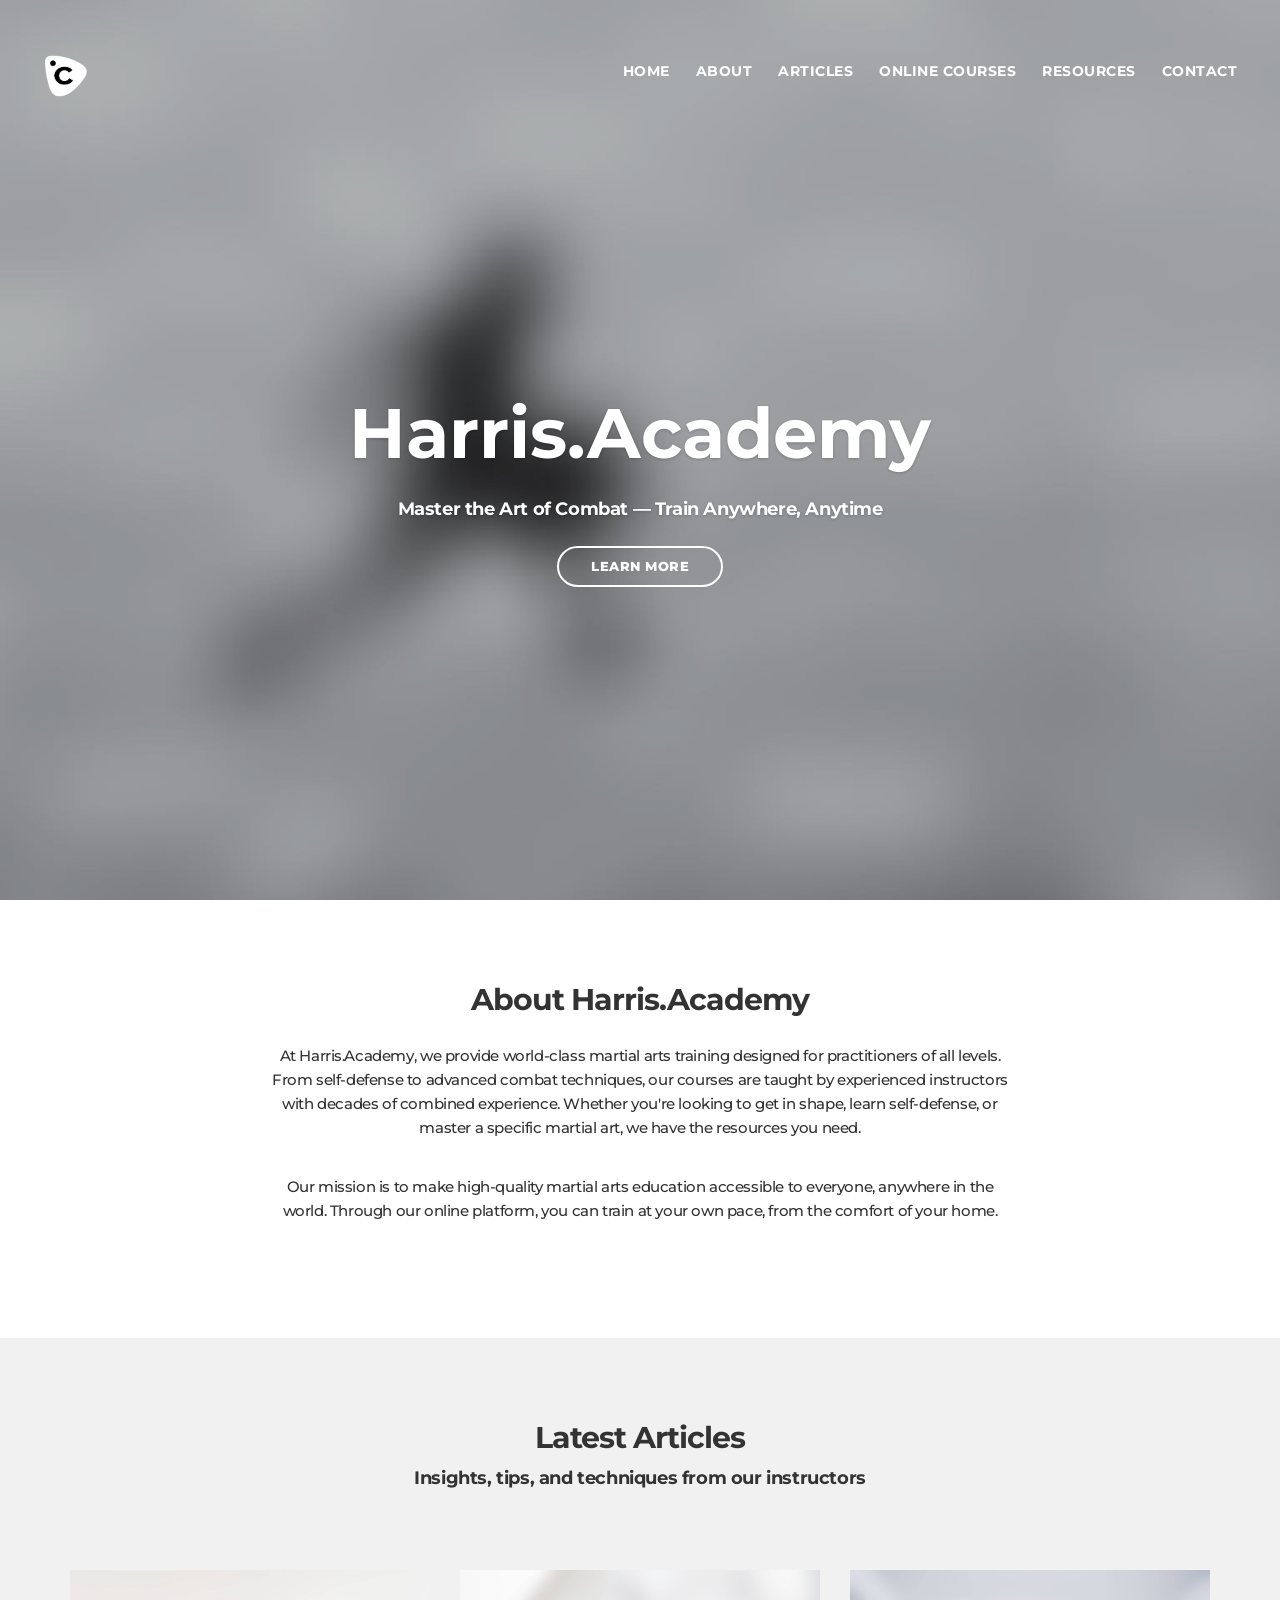
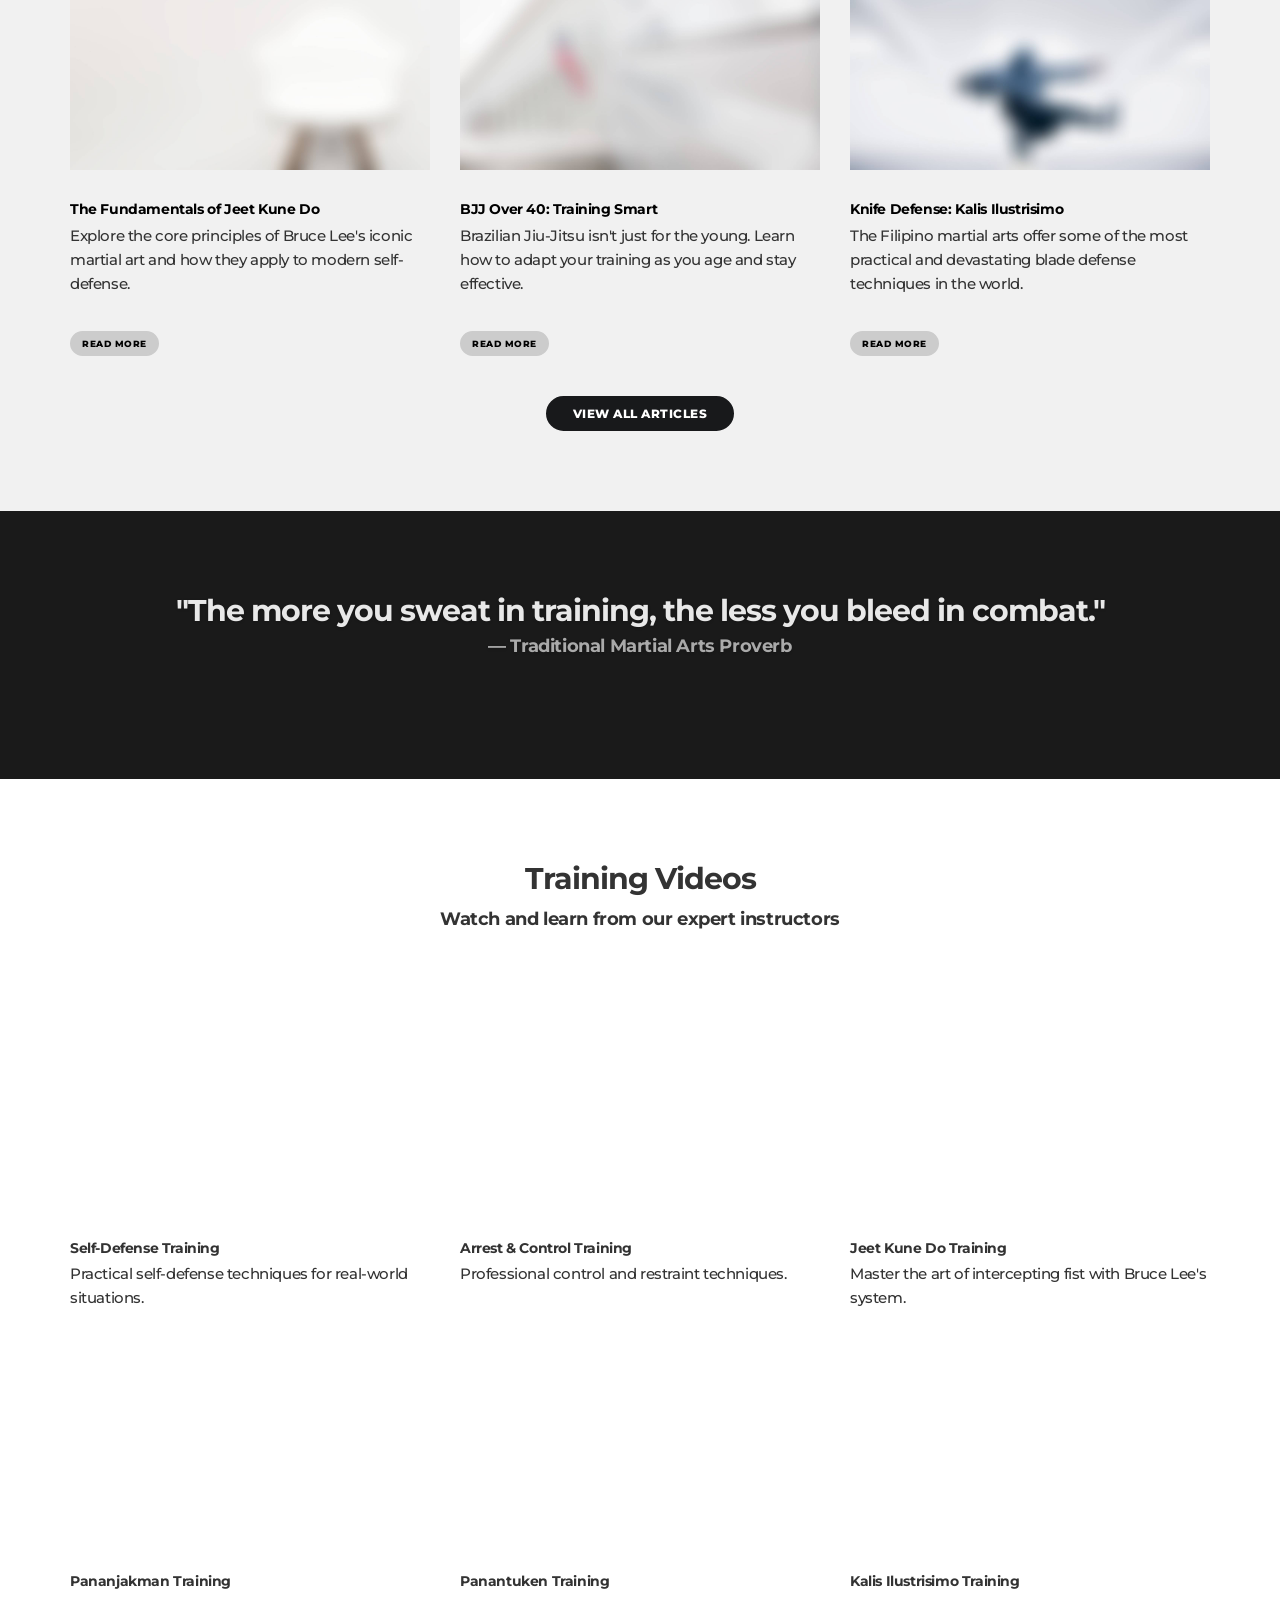
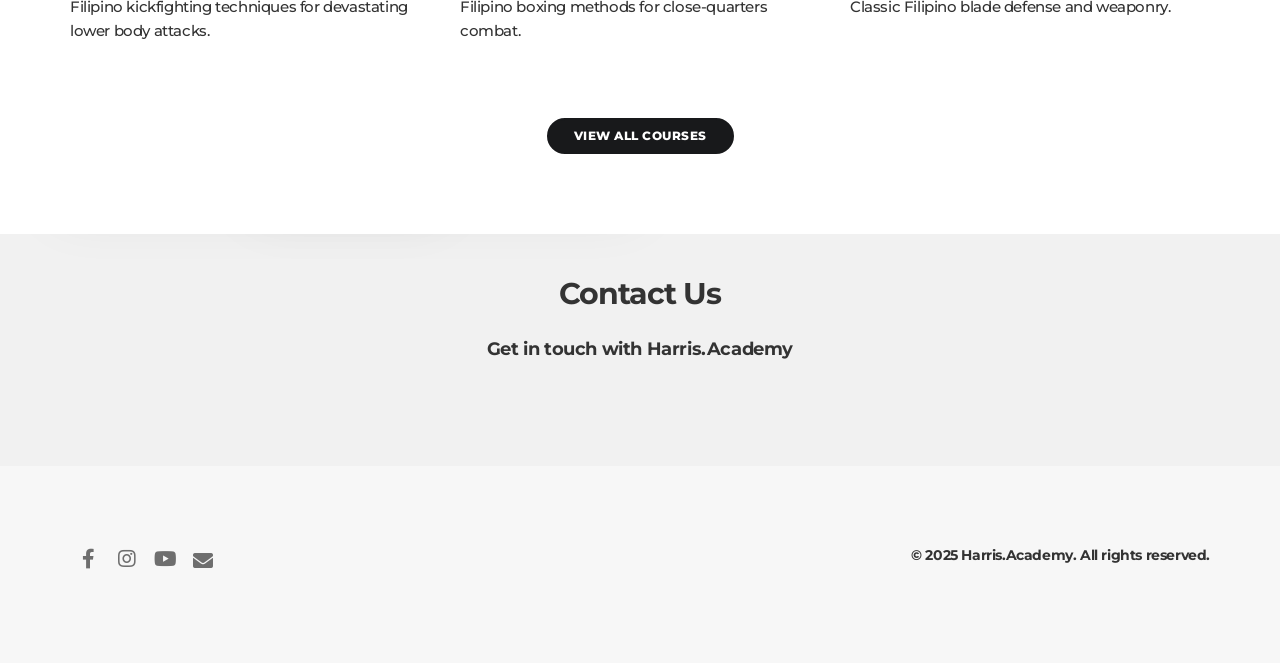
==== commit c8353e7a: "Fix responsive design: navbar, mobile layout, hero text sizing" ====
--- a/index.html
+++ b/index.html
@@ -15,7 +15,7 @@
   </head>
   <body class="top" id="page-top" data-spy="scroll" data-target=".navbar-fixed-top">
 
-    <nav class="navbar navbar-custom navbar-fixed-top top-nav-collapse">
+    <nav class="navbar navbar-custom navbar-fixed-top">
       <div class="container">
         <div class="navbar-header">
           <button class="navbar-toggle" type="button" data-toggle="collapse" data-target=".navbar-main-collapse"><span class="sr-only">Toggle navigation</span><span class="icon-bar"></span><span class="icon-bar"></span><span class="icon-bar"></span></button><a class="navbar-brand page-scroll" href="index.html">
--- a/harris.css
+++ b/harris.css
@@ -70,13 +70,88 @@
   margin-top: auto;
   align-self: flex-start;
 }
-@media (max-width: 768px) {
+.navbar-toggle {
+  z-index: 9999;
+}
+.navbar-collapse {
+  z-index: 9998;
+  max-height: 80vh;
+  overflow-y: auto;
+}
+
+@media (max-width: 991px) {
+  section, .section {
+    padding-top: 60px;
+    padding-bottom: 60px;
+    text-align: center;
+  }
+  .section-small {
+    padding-top: 40px;
+    padding-bottom: 40px;
+  }
+  .intro .intro-body {
+    padding: 130px 20px 50px;
+  }
   .intro h1 {
-    font-size: 36px;
-    line-height: 40px;
+    font-size: 36px !important;
+    line-height: 40px !important;
   }
   .introhalf h1 {
-    font-size: 32px;
-    line-height: 36px;
+    font-size: 30px !important;
+    line-height: 34px !important;
+  }
+  .intro h4 {
+    font-size: 16px;
+  }
+  .grid-pad > div[class*="col-"] {
+    margin-bottom: 25px;
+  }
+  .grid-pad > div[class*="col-"] a > img,
+  .grid-pad > div[class*="col-"] > img {
+    height: 180px;
+  }
+  .contact h2 {
+    font-size: 24px;
+  }
+  .footer .text-right {
+    text-align: center;
+    margin-top: 10px;
+  }
+  .navbar-custom .navbar-nav {
+    margin: 0;
+  }
+  .navbar-custom .navbar-nav > li > a {
+    padding: 10px 15px;
+    text-align: center;
+  }
+  .navbar-custom .navbar-collapse {
+    background: #1a1a1a;
+    border: none;
+  }
+  .navbar-custom .navbar-collapse a {
+    color: #fff;
   }
 }
+
+@media (max-width: 480px) {
+  .intro h1 {
+    font-size: 28px !important;
+    line-height: 32px !important;
+  }
+  .introhalf h1 {
+    font-size: 24px !important;
+    line-height: 28px !important;
+  }
+  .grid-pad > div[class*="col-"] a > img,
+  .grid-pad > div[class*="col-"] > img {
+    height: 160px;
+  }
+  section, .section {
+    padding-top: 40px;
+    padding-bottom: 40px;
+  }
+  .section-small {
+    padding-top: 30px;
+    padding-bottom: 30px;
+  }
+}
